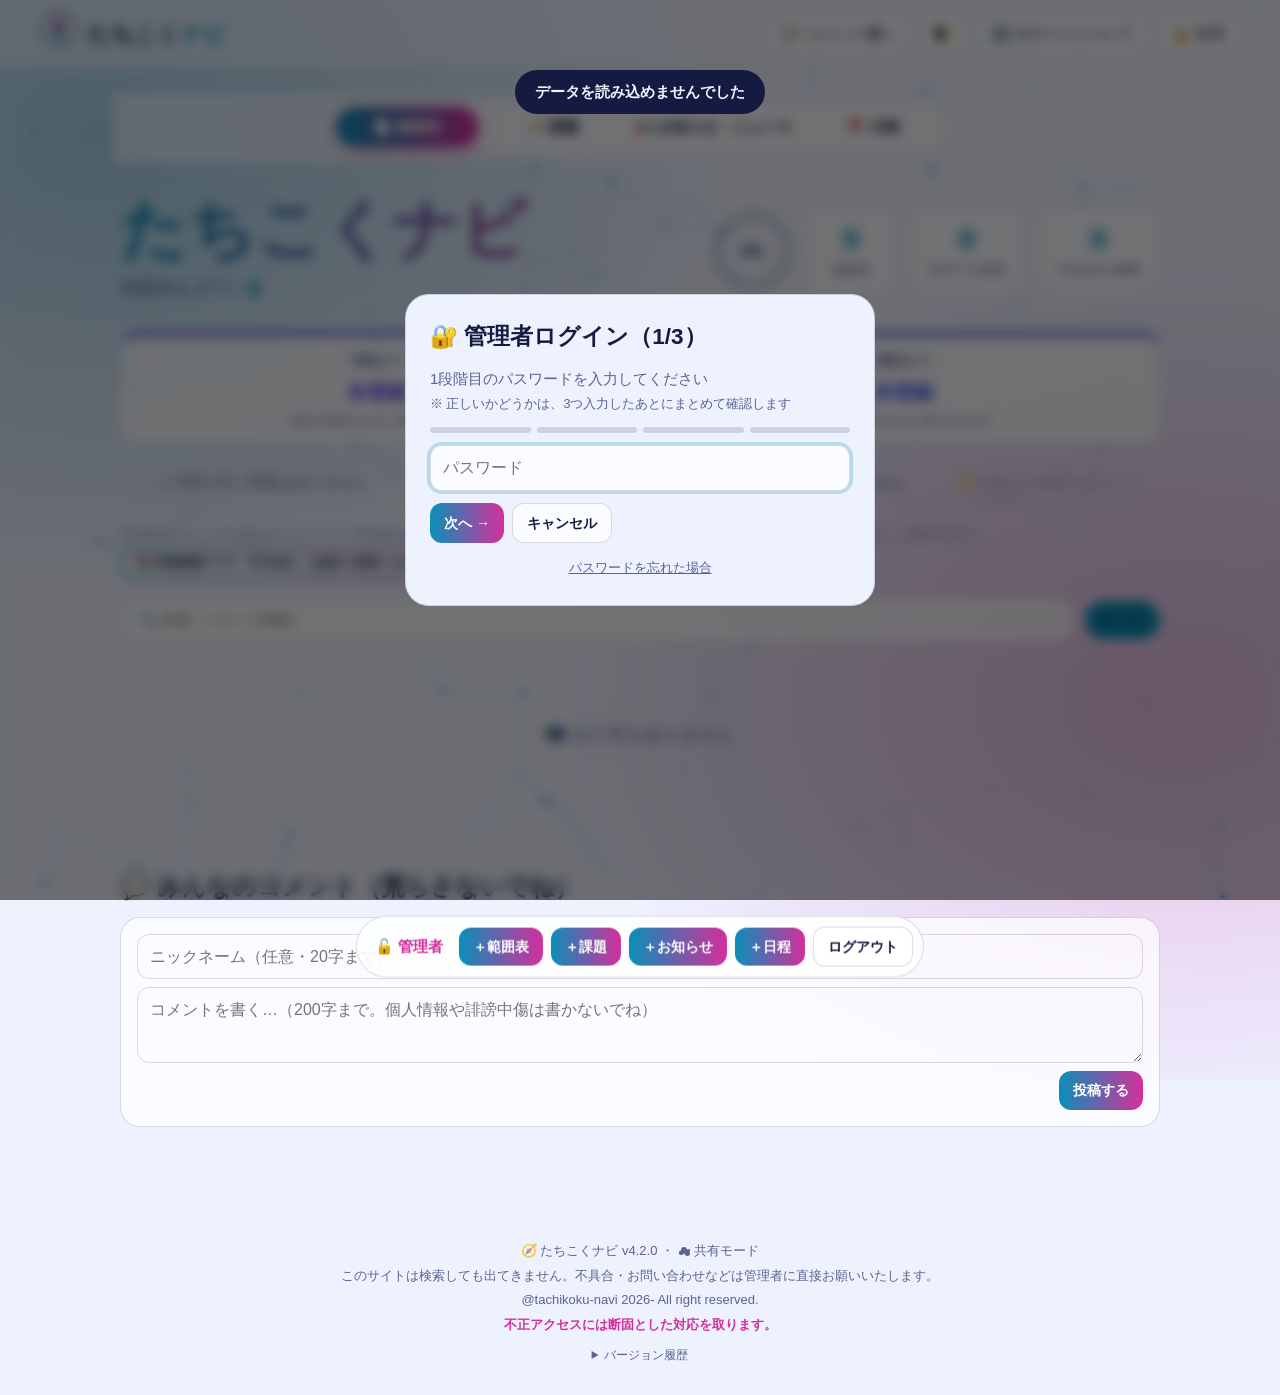
==== admin.html @ 3500aa62 "こうしん１４" ====
<!DOCTYPE html>
<html lang="ja">
<head>
<meta charset="utf-8">
<meta name="viewport" content="width=device-width, initial-scale=1, viewport-fit=cover">
<title>たちこくナビ 管理</title>
<meta name="robots" content="noindex,nofollow">
<link rel="icon" type="image/svg+xml" href="data:image/svg+xml,%3Csvg xmlns='http://www.w3.org/2000/svg' viewBox='0 0 100 100'%3E%3Crect width='100' height='100' rx='22' fill='%23060a1e'/%3E%3Ccircle cx='50' cy='50' r='34' fill='none' stroke='%235ee7ff' stroke-width='6'/%3E%3Cpath d='M50 16L63 50H37Z' fill='%23ff6bd6'/%3E%3Cpath d='M50 84L63 50H37Z' fill='%235ee7ff'/%3E%3Ccircle cx='50' cy='50' r='5' fill='%23ffffff'/%3E%3C/svg%3E">
<style>
*{box-sizing:border-box;margin:0}
:root{--bg:#eef2ff;--fg:#151a40;--mut:#5a6392;--card:rgba(255,255,255,.72);--bd:rgba(21,26,64,.15);--a:#0b8fb8;--b:#d42f9c;--c:#b57d00;box-sizing:border-box;padding-top:env(safe-area-inset-top,0px);padding-bottom:env(safe-area-inset-bottom,0px)}
@media(prefers-color-scheme:dark){:root:not([data-theme="light"]){--bg:#060a1e;--fg:#e9edff;--mut:#9aa5d4;--card:rgba(255,255,255,.07);--bd:rgba(255,255,255,.15);--a:#5ee7ff;--b:#ff6bd6;--c:#ffd36b}}
:root[data-theme="dark"]{--bg:#060a1e;--fg:#e9edff;--mut:#9aa5d4;--card:rgba(255,255,255,.07);--bd:rgba(255,255,255,.15);--a:#5ee7ff;--b:#ff6bd6;--c:#ffd36b}
html{scroll-padding-top:env(safe-area-inset-top,0px);scroll-behavior:smooth}
body{background:var(--bg);color:var(--fg);font:500 15px/1.6 "Zen Maru Gothic","Hiragino Maru Gothic ProN","Yu Gothic",Meiryo,sans-serif;overflow-x:hidden}
body::before{content:"";position:fixed;inset:0 0 auto;height:env(safe-area-inset-top,0px);z-index:40;background:var(--bg)}
#bg{position:fixed;inset:0;z-index:-1;pointer-events:none}
.au{position:fixed;inset:-20%;z-index:-2;background:radial-gradient(35% 35% at 20% 25%,color-mix(in srgb,var(--a) 30%,transparent),transparent),radial-gradient(35% 35% at 80% 70%,color-mix(in srgb,var(--b) 26%,transparent),transparent);animation:au 20s ease-in-out infinite alternate}
@keyframes au{to{transform:rotate(25deg) scale(1.2)}}
.rb main,.rb .au,.rb #bg{animation:hr 3s linear infinite}
@keyframes hr{to{filter:hue-rotate(360deg)}}
#splash{position:fixed;inset:0;z-index:99;background:var(--bg);display:grid;place-content:center;justify-items:center;gap:12px;transition:transform .9s cubic-bezier(.7,0,.2,1),opacity .9s}
#splash.out{transform:translateY(-100%);opacity:0}
#splash svg{width:110px;animation:sp 2.4s ease-in-out infinite}
@keyframes sp{50%{transform:rotate(200deg) scale(1.15)}}
#splash b{font-size:30px;letter-spacing:.2em;color:var(--a)}
svg .nb{fill:var(--b)}svg .na{fill:var(--a)}svg{color:var(--fg)}
.nd{transform-origin:50px 50px}
header{position:sticky;top:env(safe-area-inset-top,0px);z-index:30;display:flex;justify-content:space-between;align-items:center;padding:10px clamp(14px,4vw,40px);backdrop-filter:blur(14px);background:color-mix(in srgb,var(--bg) 60%,transparent);border-bottom:1px solid var(--bd)}
.logo{display:flex;align-items:center;gap:10px;font-size:22px;font-weight:900;cursor:pointer;user-select:none}
.logo svg{width:38px}.logo em{font-style:normal;color:var(--a)}
button{font:inherit;color:inherit;cursor:pointer}
.hb{display:flex;gap:8px}
.hb button,.tabs button,.chip{background:var(--card);border:1px solid var(--bd);border-radius:99px;padding:6px 14px;transition:.2s}
.hb button:hover,.chip:hover{transform:translateY(-2px);border-color:var(--a)}
main{max-width:1100px;margin:0 auto;padding:24px clamp(14px,4vw,30px) 80px}
.hero{display:grid;grid-template-columns:1fr auto;gap:24px;align-items:center;padding:30px 0 16px}
@media(max-width:720px){.hero{grid-template-columns:1fr}}
h1{font-size:clamp(34px,7vw,66px);line-height:1.1;font-weight:900;background:linear-gradient(100deg,var(--a),var(--b),var(--c),var(--a));background-size:300% 100%;-webkit-background-clip:text;background-clip:text;color:transparent;animation:sh 6s linear infinite}
@keyframes sh{to{background-position:-300% 0}}
.tw{min-height:2em;font-size:18px;color:var(--mut);margin-top:8px}
.tw::after{content:"▍";color:var(--a);animation:bl 1s steps(2) infinite}
@keyframes bl{50%{opacity:0}}
.stats{display:flex;gap:12px;align-items:center;flex-wrap:wrap}
.st{background:var(--card);border:1px solid var(--bd);border-radius:18px;padding:12px 18px;text-align:center;min-width:92px}
.st b{display:block;font-size:30px;line-height:1.2;color:var(--a)}.st small{color:var(--mut)}
.ring{position:relative;width:82px;height:82px}.ring svg{width:82px;transform:rotate(-90deg)}
.ring circle{fill:none;stroke-width:7;stroke-linecap:round}
.ring .t{stroke:var(--bd)}.ring .v{stroke:var(--b);stroke-dasharray:163.4;transition:stroke-dashoffset 1.2s}
.ring span{position:absolute;inset:0;display:grid;place-items:center;font-weight:900}
.tkw{overflow:hidden;border-block:1px dashed var(--bd);margin:12px 0 24px;mask:linear-gradient(90deg,transparent,#000 8%,#000 92%,transparent)}
.tk{display:flex;width:max-content;gap:50px;padding:7px 0;animation:mq 34s linear infinite;color:var(--mut)}
.tkw:hover .tk{animation-play-state:paused}
@keyframes mq{to{transform:translateX(-50%)}}
.tabs{position:relative;display:flex;width:100%;max-width:620px;gap:4px;padding:5px;background:var(--card);border:1px solid var(--bd);border-radius:99px}
.tabs button{border:0;background:none;position:relative;z-index:1;font-weight:700;flex:1;white-space:nowrap;padding:8px 6px}
.tabs button.on{color:#fff}
#ind{position:absolute;top:5px;bottom:5px;border-radius:99px;background:linear-gradient(90deg,var(--a),var(--b));transition:.4s cubic-bezier(.3,1.4,.5,1);box-shadow:0 4px 18px color-mix(in srgb,var(--b) 40%,transparent)}
.tools{display:flex;flex-wrap:wrap;gap:10px;align-items:center;margin:18px 0}
#q{flex:1 1 220px;background:var(--card);border:1px solid var(--bd);border-radius:99px;padding:9px 18px;color:var(--fg);font:inherit;outline:0}
#q:focus,input:focus,select:focus,textarea:focus{border-color:var(--a);box-shadow:0 0 0 3px color-mix(in srgb,var(--a) 25%,transparent)}
.chip.on{background:var(--a);color:#001;border-color:var(--a)}
.grid{display:grid;grid-template-columns:repeat(auto-fill,minmax(min(285px,100%),1fr));gap:18px;perspective:1100px}
.card{position:relative;overflow:hidden;padding:20px;border-radius:20px;background:var(--card);border:1px solid var(--bd);border-top:4px solid hsl(var(--h) 85% 58%);backdrop-filter:blur(14px);opacity:0;transform:rotateX(var(--rx,0)) rotateY(var(--ry,0));transition:transform .15s,translate .25s,scale .25s,box-shadow .3s;display:flex;flex-direction:column;gap:6px}
.card.in{opacity:1;animation:rv .6s calc(var(--i)*60ms) backwards}.card.sx{animation:none}
@keyframes rv{from{opacity:0;translate:0 34px}}
.card:hover{translate:0 -10px;scale:1.03;z-index:3;box-shadow:0 22px 50px color-mix(in srgb,hsl(var(--h) 85% 58%) 40%,transparent)}
.card::after{content:"";position:absolute;inset:0;pointer-events:none;opacity:0;transition:.3s;background:radial-gradient(240px at var(--mx,50%) var(--my,0),color-mix(in srgb,hsl(var(--h) 90% 62%) 30%,transparent),transparent)}
.card:hover::after{opacity:1}
.badge{align-self:flex-start;background:hsl(var(--h) 85% 58%);color:#000;font-weight:900;border-radius:99px;padding:2px 12px;font-size:13px}
.card h3{font-size:19px;line-height:1.35}
.card p{color:var(--mut);font-size:14px}.card small{color:var(--mut);opacity:.8}
.ac,.adm{display:flex;gap:8px;margin-top:auto;padding-top:8px;flex-wrap:wrap}
.adm{display:none}.adm button{font-size:13px}
.adm-on .adm{display:flex}
.btn,.ac a,.ac button,.adm button{background:linear-gradient(90deg,var(--a),var(--b));color:#fff;border:0;border-radius:12px;padding:8px 14px;font-weight:700;text-decoration:none;transition:.2s;font-size:14px}
.btn:hover,.ac a:hover,.ac button:hover,.adm button:hover{transform:translateY(-2px) scale(1.04)}
.ac a,.btn.g,.adm button+button{background:var(--card);color:var(--fg);border:1px solid var(--bd)}
.bar{height:6px;border-radius:9px;background:var(--bd);overflow:hidden;margin-top:4px}
.bar i{display:block;height:100%;width:var(--w);background:linear-gradient(90deg,var(--a),var(--b));animation:gw 1.3s both}
@keyframes gw{from{width:0}}
.cd{font-weight:900;font-size:22px}
.over{filter:grayscale(.6)}.over .cd{color:var(--mut)}
.hot .cd{color:var(--b)}.card.in.hot{animation:rv .6s calc(var(--i)*60ms) backwards,pl 1.6s infinite}.card.sx.hot{animation:pl 1.6s infinite}
@keyframes pl{50%{box-shadow:0 0 0 7px color-mix(in srgb,var(--b) 25%,transparent)}}
.dn h3{text-decoration:line-through;opacity:.6}
.ck{display:flex;gap:8px;align-items:center;cursor:pointer;font-weight:700}
.ck input{accent-color:var(--a);width:18px;height:18px}
.empty{grid-column:1/-1;text-align:center;padding:60px 10px;color:var(--mut);font-size:18px}
footer{text-align:center;color:var(--mut);padding:30px 14px calc(30px + env(safe-area-inset-bottom,0px));font-size:13px}
#fab{position:fixed;left:50%;bottom:calc(16px + env(safe-area-inset-bottom,0px));translate:-50% 150%;z-index:35;display:flex;gap:8px;padding:10px;border-radius:99px;background:var(--card);backdrop-filter:blur(16px);border:1px solid var(--bd);transition:translate .5s cubic-bezier(.3,1.5,.5,1);align-items:center}
.adm-on #fab{translate:-50% 0}
#fab span{padding:0 8px;font-weight:900;color:var(--b)}
.md{position:fixed;inset:0;z-index:60;display:grid;place-items:center;padding:14px;background:rgba(0,0,0,.55);backdrop-filter:blur(6px)}
.md[hidden]{display:none}
.box{width:min(470px,100%);max-height:92vh;overflow:auto;background:var(--bg);border:1px solid var(--bd);border-radius:24px;padding:24px;display:grid;gap:12px;animation:pop .4s cubic-bezier(.2,1.5,.4,1)}
@keyframes pop{from{scale:.6;opacity:0}}
.shake{animation:sk .4s}
@keyframes sk{20%,60%{translate:-10px}40%,80%{translate:10px}}
.box label{display:grid;gap:3px;font-weight:700;font-size:13px}
.box input,.box select,.box textarea{background:var(--card);color:var(--fg);border:1px solid var(--bd);border-radius:12px;padding:9px 12px;font:inherit;outline:0}
.box textarea{min-height:70px}.row{display:flex;gap:8px}
#toast{position:fixed;top:calc(70px + env(safe-area-inset-top,0px));left:50%;translate:-50% -30px;opacity:0;z-index:80;background:var(--fg);color:var(--bg);padding:10px 20px;border-radius:99px;font-weight:700;transition:.4s;pointer-events:none;max-width:90vw;text-align:center}
#toast.on{translate:-50% 0;opacity:1}
.st{transition:.25s}.st:hover{translate:0 -8px;scale:1.06;box-shadow:0 12px 28px color-mix(in srgb,var(--a) 30%,transparent)}
.badge{transition:.25s}.card:hover .badge{scale:1.12;rotate:-3deg}
.card h3{transition:.25s}.card:hover h3{color:hsl(var(--h) 85% 60%);translate:3px 0}
.logo{transition:.3s}.logo:hover{scale:1.06;filter:drop-shadow(0 6px 10px color-mix(in srgb,var(--a) 50%,transparent))}
.tk span{display:inline-block;transition:.2s}.tk span:hover{color:var(--fg);scale:1.1}
.hb button:hover,.chip:hover{box-shadow:0 8px 20px color-mix(in srgb,var(--a) 28%,transparent)}
.nbn .chip{display:inline-flex;gap:8px;align-items:center;max-width:100%;overflow:hidden;white-space:nowrap;text-overflow:ellipsis;border-color:var(--b);animation:bn 2.4s infinite}
@keyframes bn{50%{box-shadow:0 0 0 6px color-mix(in srgb,var(--b) 22%,transparent)}}
.pwi{-webkit-text-security:disc;text-security:disc}
.box input,.box select,.box textarea{font-size:16px}
footer p{margin:4px 0}
.osn{font-size:11px;color:var(--mut);margin:0 0 6px;line-height:1.5}.osn a{color:var(--a)}
.sbnrow{display:flex;flex-wrap:wrap;gap:8px}
#totop{position:fixed;right:16px;bottom:calc(16px + env(safe-area-inset-bottom,0px));z-index:35;width:44px;height:44px;border-radius:99px;border:1px solid var(--bd);background:var(--card);backdrop-filter:blur(14px);color:var(--fg);font-size:18px;box-shadow:0 8px 20px rgba(0,0,0,.18);transition:.25s;opacity:0;translate:0 10px;pointer-events:none}
#totop.show{opacity:1;translate:0 0;pointer-events:auto}
#totop:hover{translate:0 -4px;scale:1.08}
.adm-on #totop{bottom:calc(76px + env(safe-area-inset-bottom,0px))}
.vh{margin-top:10px;font-size:12px;color:var(--mut)}
.vh summary{cursor:pointer;user-select:none}
.vh ul{list-style:none;padding:0;margin:6px 0 0;display:inline-flex;flex-direction:column;gap:2px}
.tbw{position:sticky;top:calc(var(--hh,60px) + env(safe-area-inset-top,0px));z-index:25;display:flex;justify-content:center;padding:8px 6px 10px;margin:0 -6px;backdrop-filter:blur(12px);background:color-mix(in srgb,var(--bg) 72%,transparent)}
.cdn{display:grid;grid-template-columns:repeat(auto-fit,minmax(150px,1fr));gap:12px;margin:6px 0 18px}
.cdc{background:var(--card);border:1px solid var(--bd);border-top:4px solid hsl(var(--h) 85% 58%);border-radius:18px;padding:12px 14px;text-align:center;transition:.25s;min-width:0}
.cdc:hover{translate:0 -8px;scale:1.04;box-shadow:0 14px 32px color-mix(in srgb,hsl(var(--h) 85% 58%) 35%,transparent)}
.cdc small{color:var(--mut);font-weight:700}.cdc p{font-size:12px;color:var(--mut);overflow-wrap:anywhere}
.cdc .n{font-size:clamp(32px,9vw,46px);font-weight:900;line-height:1.15;color:hsl(var(--h) 85% 58%)}.cdc .n i{font-style:normal;font-size:.4em;margin-left:2px;color:var(--fg)}
.cdc.soon{animation:pl 1.6s infinite}
.card{min-width:0;overflow-wrap:anywhere}
.fg{grid-template-columns:repeat(auto-fill,minmax(min(240px,100%),1fr))}
@media(max-width:560px){
body{font-size:14px}
header{flex-wrap:wrap;gap:6px;padding:8px 12px}.logo{font-size:19px}.logo svg{width:32px}
.hb{gap:6px}.hb button{padding:5px 10px;font-size:12px}
main{padding:10px 12px 90px}
.hero{padding:14px 0 6px;gap:12px}.tw{font-size:15px}
.stats{gap:8px}.st{padding:8px 10px;min-width:0;flex:1}.st b{font-size:22px}.ring{width:64px;height:64px}.ring svg{width:64px}
.tabs button{font-size:12px;padding:8px 2px}.tabs .x{display:none}
.sbn{white-space:normal;text-align:center}
.card{padding:16px}.ci.rp{margin-left:14px}.box{padding:18px}
#fab{width:calc(100% - 20px);flex-wrap:wrap;justify-content:center;border-radius:22px;gap:6px}#fab span{width:100%;text-align:center}#fab .btn{padding:6px 10px;font-size:13px}
.adm-on main{padding-bottom:190px}
}
.hb{flex-wrap:wrap;justify-content:flex-end}
.sbw{margin-bottom:14px}.sbn{display:inline-flex;align-items:center;gap:6px;font-size:12px;font-weight:700;padding:4px 14px;border-radius:99px;text-decoration:none;color:var(--fg);background:linear-gradient(var(--bg),var(--bg)) padding-box,linear-gradient(90deg,var(--a),var(--b),var(--c),var(--a)) border-box;background-size:auto,300% 100%;border:2px solid transparent;animation:sh 5s linear infinite;transition:.25s}.sbn:hover{translate:0 -4px;scale:1.05;box-shadow:0 10px 24px color-mix(in srgb,var(--b) 35%,transparent)}
#cm{margin-top:60px}#cm h2{font-size:24px;margin-bottom:10px}
.cmf{display:grid;gap:8px;background:var(--card);border:1px solid var(--bd);border-radius:20px;padding:16px}
.cmf input,.cmf textarea{background:transparent;color:var(--fg);border:1px solid var(--bd);border-radius:12px;padding:9px 12px;font:inherit;font-size:16px;outline:0;min-height:44px}.cmf textarea{min-height:76px;resize:vertical}.cmf .btn{justify-self:end}
.ci{background:var(--card);border:1px solid var(--bd);border-radius:16px;padding:12px 16px;margin-top:10px;transition:.25s}.ci:hover{translate:5px -3px;box-shadow:0 10px 26px color-mix(in srgb,var(--a) 25%,transparent)}.ci p{margin:4px 0;word-break:break-word}.ci small{color:var(--mut)}
.cx{display:none;background:none;border:1px solid var(--bd);border-radius:10px;padding:2px 10px;font-size:12px;color:var(--mut)}.adm-on .cx,.cx.own{display:inline-block}.cx:hover{border-color:var(--b);color:var(--b)}
[hidden]{display:none!important}
.ci.pin{border-color:var(--b);box-shadow:0 0 0 2px color-mix(in srgb,var(--b) 20%,transparent)}.ipt{color:var(--mut);font-size:11px}
.ci.rp{margin-left:28px;border-left:3px solid var(--a)}.vf{color:var(--a);font-weight:700;font-size:12px;border:1px solid var(--a);border-radius:99px;padding:0 8px;margin-left:6px}
.rpb{display:flex;justify-content:space-between;align-items:center;gap:8px;background:color-mix(in srgb,var(--a) 14%,transparent);border-radius:12px;padding:6px 12px;font-size:13px}
.lk{background:none;border:1px solid var(--bd);border-radius:99px;padding:2px 12px;font-size:13px;transition:.2s}#fp.lk{border:0;text-decoration:underline;color:var(--mut)}.lk:hover{translate:0 -3px;scale:1.1;border-color:var(--a)}.lk.on{background:var(--a);color:#001;border-color:var(--a)}.lk:active{scale:.9}
.pg h2{margin:30px 0 8px;font-size:22px;border-left:5px solid var(--a);padding-left:12px}.pg p,.pg li{color:var(--mut);margin:6px 0}.pg ul{padding-left:22px}.pg .lead{font-size:17px;color:var(--fg)}
.fg{display:grid;grid-template-columns:repeat(auto-fill,minmax(240px,1fr));gap:14px;margin-top:14px}.fc{background:var(--card);border:1px solid var(--bd);border-radius:18px;padding:16px;transition:.25s}.fc:hover{translate:0 -8px;scale:1.03;box-shadow:0 16px 36px color-mix(in srgb,var(--b) 30%,transparent)}.fc b{font-size:17px}
</style>
</head>
<body>

<div class="au"></div><canvas id="bg"></canvas>
<div id="splash"><div id="sc"></div><b>たちこくナビ</b><small id="sp">0%</small></div>
<header>
  <div class="logo" id="logo"><span class="lg"></span><span>たちこく<em>ナビ</em></span></div>
  <div class="hb"><button id="cmj" title="コメント欄へ移動">💬 コメント欄へ</button><button id="th" title="テーマ切替">🌓</button><button id="abt">ℹ️ 当サイトについて</button><button id="lock">🔒 管理</button></div>
</header>
<main id="home">
  <div class="tbw"><nav class="tabs" id="tabs"><i id="ind"></i><button class="on" data-t="ranges">📄 範囲表</button><button data-t="tasks">📝 課題</button><button data-t="news">📢 お知らせ<span class="x">・ニュース</span></button><button data-t="events">📅 日程</button></nav></div>
  <section class="hero">
    <div><h1>たちこくナビ</h1><p class="tw" id="tw"></p></div>
    <div class="stats">
      <div class="ring"><svg viewBox="0 0 60 60"><circle class="t" cx="30" cy="30" r="26"/><circle class="v" id="rv" cx="30" cy="30" r="26" stroke-dashoffset="163.4"/></svg><span id="rp">0%</span></div>
      <div class="st"><b id="s1">0</b><small>範囲表</small></div>
      <div class="st"><b id="s2">0</b><small>未完了の課題</small></div>
      <div class="st"><b id="s3">0</b><small>7日以内の期限</small></div>
    </div>
  </section>
  <section class="cdn" id="cdn"></section>
  <div id="nb" class="nbn"></div>
  <div class="tkw"><div class="tk" id="tk"></div></div>
  <div class="sbw"><p class="osn">STUDIXとたちこくナビneoはオープンソース（STUDIX: <a href="https://github.com/sirius-tool/studix" target="_blank" rel="noopener">github.com/sirius-tool/studix</a>）であり、管理者に学習情報等が抜き取られる心配は一切ございません。ご安心ください。</p><div class="sbnrow"><a class="sbn" href="https://sirius-tool.github.io/studix" target="_blank" rel="noopener">📚 学習管理アプリ「STUDIX」も是非ご利用ください！ →</a><a class="sbn" href="https://sirius-tool.github.io/tknavi-neo" target="_blank" rel="noopener">📝 考査の練習問題解くならたちこくナビneo! →</a></div></div>
    <div class="tools"><input id="q" placeholder="🔍 検索（/ キーで移動）"><div id="chips" style="display:contents"></div></div>
  <div class="grid" id="grid"></div>
<section id="cm"><h2>💬 みんなのコメント（荒らさないでね）</h2><div class="cmf"><div id="rpl" class="rpb" hidden></div><input id="hp" tabindex="-1" autocomplete="off" aria-hidden="true" style="position:absolute;left:-9999px;height:0;opacity:0"><input id="cn" maxlength="20" placeholder="ニックネーム（任意・20字まで）"><textarea id="ct" maxlength="200" placeholder="コメントを書く…（200字まで。個人情報や誹謗中傷は書かないでね）"></textarea><button class="btn" id="cs">投稿する</button></div><div id="cl"></div></section>
</main>
<main id="ab" class="pg" hidden>
  <h1 style="font-size:clamp(30px,6vw,52px);padding:24px 0 6px">当サイトについて</h1>
  <p class="lead">「たちこくナビ」は、学校生活でいちばん探しやすい情報――テストの範囲表、提出期限の近い課題、大切なお知らせ――を、ひとつの場所にあつめたナビゲーションサイトです。「あれ、範囲表どこだっけ？」「この課題、いつまでだっけ？」という無駄な探し物の時間をなくして、勉強に向き合う時間を増やすことが目的です。ぜひたくさん使ってください。</p>
  <h2>できること</h2>
  <div class="fg">
    <div class="fc"><b>📄 範囲表</b><p>どの考査（例：2学期期末考査）のものかが一目でわかる形で、範囲表のPDFをダウンロード・閲覧できます。試験日や備考も確認できます。</p></div>
    <div class="fc"><b>📝 課題</b><p>教科・期限・内容を一覧で確認。「あと何日」がカウントダウンされ、期限が近いものは赤く光って知らせます。終わったら「完了」にチェックすれば、達成率リングが伸びます。</p></div>
    <div class="fc"><b>📢 お知らせ・ニュース</b><p>行事の変更や重要な連絡を掲載します。ピン留めされたお知らせは先頭に表示され、最新の1件はトップにも顔を出します。</p></div>
    <div class="fc"><b>💬 コメント</b><p>ページ下部のコメント欄で、感想や要望を気軽に書き込めます。不適切なコメントは管理者が削除します。👍で共感も伝えられます。荒らしコメント対策機能追加しました。不適切な言葉（NGワード）は、伏せ字や記号をはさんでも自動で投稿できなくなります。</p></div>
    <div class="fc"><b>📅 日程カウントダウン</b><p>考査や模試の日程を登録すると、「考査まであと◯日」「模試まであと◯日」がトップに表示されます。</p></div>
    <div class="fc"><b>🔍 検索と絞り込み</b><p>キーワード検索と、考査・教科ごとの絞り込みができます。「/」キーを押すとすぐ検索欄に移動できます。</p></div>
    <div class="fc"><b>🌓 見た目の切替</b><p>ダークモードとライトモードをボタンひとつで切り替えられます。こっそり隠し機能もあるかも？</p></div>
  </div>
  <h2>このサイトについて</h2>
  <p>プリントの紛失、連絡の見落とし、クラスごとに情報がバラバラになること――学校生活でよくある困りごとを、スマホやパソコンからいつでも確認できる形で解決します。</p>
  <h2>情報の更新について</h2>
  <p>範囲表・課題・お知らせの登録と更新は、管理者が管理者画面から行います。内容はできるだけ正確に保つよう努めていますが、実際の発表と異なる場合は、学校からの案内や先生の指示を優先してください。</p>
  <p>「完了」のチェック状況は、あなたの端末のブラウザにだけ保存され、他の人には見えません。</p>
  <h2>ご利用にあたってのお願い</h2>
  <ul>
    <li>コメント欄に、氏名・連絡先・パスワードなどの個人情報を書かないでください。</li>
    <li>他の人を傷つける言葉や、スパム・宣伝の投稿は禁止です。管理者が削除することがあります。</li>
    <li>資料のダウンロードは、個人の学習目的でお使いください。無断での再配布はご遠慮ください。</li>
    <li>このサイトは検索しても出てきません。リンクを知っている人だけが使えるサイトです。</li>
  <li>不正アクセス対策のため、コメント投稿時のIPアドレスを、管理者だけが見られる形で記録しています。不正アクセスには断固とした対応を取ります。</li>
  </ul>
  <h2>お問い合わせ</h2>
  <p>不具合やご要望は、管理者に直接お伝えください。コメント欄への書き込みでも、意見を受け付けています。</p>
  <h2>おすすめ：STUDIX・たちこくナビneo</h2>
  <p>学習管理アプリ「STUDIX」と、考査の練習問題が解ける「たちこくナビneo」も、あわせてどうぞ。</p>
  <div class="sbw"><p class="osn">STUDIXとたちこくナビneoはオープンソース（STUDIX: <a href="https://github.com/sirius-tool/studix" target="_blank" rel="noopener">github.com/sirius-tool/studix</a>）であり、管理者に学習情報等が抜き取られる心配は一切ございません。ご安心ください。</p><div class="sbnrow"><a class="sbn" href="https://sirius-tool.github.io/studix" target="_blank" rel="noopener">📚 STUDIXを開く →</a><a class="sbn" href="https://sirius-tool.github.io/tknavi-neo" target="_blank" rel="noopener">📝 たちこくナビneoを開く →</a></div></div>
  <p style="margin-top:26px"><a class="btn" href="#home" style="display:inline-block;text-decoration:none">← ホームへ戻る</a></p>
</main>
<footer><p id="ft"></p><p>このサイトは検索しても出てきません。不具合・お問い合わせなどは管理者に直接お願いいたします。</p><p>@tachikoku-navi 2026- All right reserved.</p><p style="font-weight:700;color:var(--b)">不正アクセスには断固とした対応を取ります。</p>
  
<details class="vh"><summary>バージョン履歴</summary><ul>
<li>2026-11-27　v4.2.0</li>
<li>2026-11-26　v4.1.0</li>
<li>2026-11-26　v4.0.0</li>
<li>2026-11-25　v3.1.3</li>
<li>2026-11-21　v3.1.2</li>
<li>2026-11-20　v3.1.1</li>
<li>2026-11-20　v3.1.0</li>
<li>2026-11-20　v3.0.0</li>
<li>2026-11-19　v2.2.3</li>
<li>2026-11-19　v2.2.2</li>
<li>2026-11-19　v2.2.1</li>
<li>2026-11-19　v2.2.0</li>
<li>2026-11-19　v2.1.1</li>
<li>2026-11-18　v2.1.0</li>
<li>2026-11-18　v2.0.0</li>
<li>2026-11-18　v1.0.0</li>
</ul></details></footer>
<div id="fab"><span>🔓 管理者</span><button class="btn" data-add="ranges">＋範囲表</button><button class="btn" data-add="tasks">＋課題</button><button class="btn" data-add="news">＋お知らせ</button><button class="btn" data-add="events">＋日程</button><button class="btn g" id="out">ログアウト</button></div>
<div class="md" id="md" hidden><div class="box" id="bx"></div></div>
<div id="toast"></div>
<button id="totop" title="一番上に戻る">⬆</button>
<script>
/* ★★★ Supabase の設定（チャットの手順で取得した値を貼る）★★★ */
const SB_URL='https://lmsltsroicnapujzesio.supabase.co';              // 例: https://xxxxxxxx.supabase.co
const SB_KEY='sb_publishable_FZ6dmJtR4Ulc7Ozk4qz-_w_ZpSp_b6N';              // anon public キー
const ADMIN_EMAIL='admin@tachikoku-navi.example'; // 管理者として登録したメール
const SB=!!(SB_URL&&SB_KEY);
const $=s=>document.querySelector(s),E=s=>String(s??'').replace(/[&<>"']/g,c=>({'&':'&amp;','<':'&lt;','>':'&gt;','"':'&quot;',"'":'&#39;'}[c]));
const CP='<svg viewBox="0 0 100 100"><circle cx="50" cy="50" r="46" fill="none" stroke="currentColor" stroke-width="3"/><circle cx="50" cy="50" r="38" fill="none" stroke="currentColor" stroke-dasharray="2 6" opacity=".5"/><g class="nd"><path class="nb" d="M50 10L62 50H38Z"/><path class="na" d="M50 90L62 50H38Z"/></g><circle cx="50" cy="50" r="5" fill="currentColor"/></svg>';
$('#sc').innerHTML=CP;document.querySelector('.lg').innerHTML=CP;
const EX=['1学期中間考査','1学期期末考査','2学期中間考査','2学期期末考査','3学期期末考査','学年末考査','実力テスト','その他'];
const SJ=['国語','数学','英語','理科','社会','物理','化学','生物','地理','歴史','公民','情報','音楽','美術','保健体育','家庭','その他'];
const LS=k=>{try{return JSON.parse(localStorage.getItem(k))||[]}catch(e){return[]}},SV=(k,v)=>{try{localStorage.setItem(k,JSON.stringify(v));return 1}catch(e){return 0}};
const hue=s=>[...String(s)].reduce((a,c)=>a+c.charCodeAt(0)*47,0)%360;
let CMT=[],IPM={},lastP=0,CN=20,HM=false,RT=null,LKL=new Set(LS('tn_likes'));let S={ranges:[],tasks:[],news:[],events:[]},tab='ranges',flt='',AD=false,DN=new Set(LS('tn_done'));
const T0=()=>{const d=new Date();d.setHours(0,0,0,0);return d},dys=s=>Math.round((new Date(s+'T00:00')-T0())/864e5);
const fd=s=>typeof s=='number'?new Date(s).toLocaleDateString('ja-JP'):new Date(s+'T00:00').toLocaleDateString('ja-JP',{month:'long',day:'numeric',weekday:'short'});
let tt;const toast=m=>{const t=$('#toast');t.textContent=m;t.classList.add('on');clearTimeout(tt);tt=setTimeout(()=>t.classList.remove('on'),2600)};
/* ---- background: static stars (drawn once) + compass needle ---- */
const cv=$('#bg'),cx=cv.getContext('2d'),P=Array.from({length:140},()=>({x:Math.random(),y:Math.random(),z:Math.random()*.9+.1,r:Math.random()*1.6+.6}));let W,H,col='#5ee7ff';
function draw(){W=cv.width=innerWidth;H=cv.height=innerHeight;const n=Math.min(140,W*H/11000|0),S_=P.slice(0,n).map(p=>({...p,x:p.x*W,y:p.y*H}));cx.clearRect(0,0,W,H);cx.fillStyle=cx.strokeStyle=col;for(const p of S_){cx.globalAlpha=.45+.5*p.z;cx.beginPath();cx.arc(p.x,p.y,p.r*(.6+p.z),0,6.3);cx.fill();for(const q of S_){const l=Math.hypot(p.x-q.x,p.y-q.y);if(l<105){cx.globalAlpha=(1-l/105)*.3;cx.beginPath();cx.moveTo(p.x,p.y);cx.lineTo(q.x,q.y);cx.stroke()}}}}
const upd=()=>{col=getComputedStyle(document.documentElement).getPropertyValue('--a').trim()||col;draw()};
upd();addEventListener('resize',()=>{draw();ind()});matchMedia('(prefers-color-scheme:dark)').addEventListener('change',()=>setTimeout(upd,60));
addEventListener('pointermove',e=>{const dx=e.clientX-innerWidth/2,dy=e.clientY-innerHeight/2;document.querySelectorAll('.nd').forEach(n=>n.style.transform='rotate('+(Math.atan2(dy,dx)*180/Math.PI+90)+'deg)')},{passive:true});
/* ---- splash / typewriter ---- */
let pc=100;const si=setInterval(()=>{pc+=Math.random()*9+3;if(pc>=100){pc=100;clearInterval(si);setTimeout(()=>{$('#splash').classList.add('out');setTimeout(()=>$('#splash').remove(),1000)},250)}$('#sp').textContent=(pc|0)+'%'},90);
const PH=['範囲表をダウンロード','課題の期限をチェック','テスト勉強、ここから出発','提出忘れ、ゼロへ。'];let pi=0,ci=0,dl_=0;
(function ty(){const s=PH[pi];ci+=dl_?-1:1;$('#tw').textContent=s.slice(0,ci);let t=dl_?30:85;if(!dl_&&ci==s.length){dl_=1;t=1500}else if(dl_&&!ci){dl_=0;pi=(pi+1)%PH.length;t=300}setTimeout(ty,t)})();
/* ---- data layer: Supabase (when configured) or this device only ---- */
let TOK=null;try{TOK=sessionStorage.getItem('tn_tok')}catch(e){}
const JH={'Content-Type':'application/json'};
const RQ=[],T_LOAD=Date.now();
function thr(){const n=Date.now();while(RQ.length&&n-RQ[0]>6e4)RQ.shift();if(RQ.length>=80){const e=new Error('rate limit');e.status=429;throw e}RQ.push(n)}
async function api(path,opt={}){thr();const r=await fetch(SB_URL+path,{...opt,headers:{apikey:SB_KEY,Authorization:'Bearer '+(TOK||SB_KEY),...(opt.headers||{})}});const t=await r.text();if(!r.ok){const e=new Error(t);e.status=r.status;throw e}return t?JSON.parse(t):null}
function fail(e,m){const t=(e&&e.message)||'';if(/rate limit/i.test(t))toast('⏳ アクセスが集中しています。少し待ってからお試しください');else if(/name reserved/i.test(t))toast('その名前は使えません');else if(/closed/i.test(t))toast('現在この機能は一時停止中です');else if(TOK&&e&&(e.status==401||e.status==403||/JWT|exp/i.test(t))){lo();toast('ログインの有効期限が切れました。もう一度ログインしてください')}else toast(m)}
async function load(first){
 if(!SB){S.ranges=LS('tn_ranges');S.tasks=LS('tn_tasks').filter(x=>!(dys(x.due)<=-3));SV('tn_tasks',S.tasks);S.news=LS('tn_news');S.events=LS('tn_events');CMT=LS('tn_comments');S.l=1;render(first);drawC();return}
 if(first)api('/rest/v1/rpc/purge_old_tasks',{method:'POST',headers:JH,body:'{}'}).catch(()=>{});
 try{const [a,b,c,ev,t]=await Promise.all([...['ranges','tasks','news'].map(x=>api('/rest/v1/'+x+'?select=*')),api('/rest/v1/events?select=*').catch(()=>[]),api('/rest/v1/comments?select=*&parent_id=is.null&order=pinned.desc,ts.desc&limit='+(CN+1)).catch(()=>api('/rest/v1/comments?select=*&parent_id=is.null&order=ts.desc&limit='+(CN+1)))]);HM=t.length>CN;const tp=t.slice(0,CN),rp=tp.length?await api('/rest/v1/comments?select=*&order=ts.asc&parent_id=in.('+tp.map(x=>x.id).join(',')+')'):[];S.ranges=a;S.tasks=b.filter(x=>!(dys(x.due)<=-3));if(AD&&TOK)b.filter(x=>dys(x.due)<=-3).forEach(x=>api('/rest/v1/tasks?id=eq.'+encodeURIComponent(x.id),{method:'DELETE'}).then(()=>delF(x.url)).catch(()=>{}));S.news=c;S.events=ev;CMT=[...tp,...rp];IPM={};if(AD&&TOK&&CMT.length){try{(await api('/rest/v1/comment_ips?select=comment_id,ip&comment_id=in.('+CMT.map(x=>x.id).join(',')+')')).forEach(x=>IPM[x.comment_id]=x.ip)}catch(e){}}S.l=1;render(first);drawC()}catch(e){S.l=1;render(first);toast('データを読み込めませんでした')}}
load(1);$('#ft').textContent='🧭 たちこくナビ v4.2.0 ・ '+(SB?'☁ 共有モード':'💾 デモモード（この端末のみ保存・Supabase未設定）');
if(SB)setInterval(()=>{if($('#md').hidden&&!document.hidden)load()},60000);
const delF=u=>{const p=(u||'').split('/public/files/')[1];if(p&&SB)api('/storage/v1/object/files/'+p,{method:'DELETE'}).catch(()=>{})};
async function save(t,o,file){
 if(file){if(SB){const p=o.id+'_'+Date.now().toString(36)+'.pdf';await api('/storage/v1/object/files/'+p,{method:'POST',headers:{'Content-Type':file.type||'application/pdf','x-upsert':'true'},body:file});delF(o.url);o.url=SB_URL+'/storage/v1/object/public/files/'+p}else o.url=await new Promise((ok,ng)=>{const f=new FileReader;f.onload=()=>ok(f.result);f.onerror=ng;f.readAsDataURL(file)});o.fn=file.name}
 if(SB){await api('/rest/v1/'+t,{method:'POST',headers:{...JH,Prefer:'resolution=merge-duplicates,return=minimal'},body:JSON.stringify(o)});await load()}else{S[t]=S[t].filter(x=>x.id!=o.id).concat(o);if(!SV('tn_'+t,S[t]))throw 0;render()}}
async function rm(t,o){try{if(SB){await api('/rest/v1/'+t+'?id=eq.'+encodeURIComponent(o.id),{method:'DELETE'});delF(o.url);await load()}else{S[t]=S[t].filter(x=>x.id!=o.id);SV('tn_'+t,S[t]);render()}toast('🗑 削除しました')}catch(e){fail(e,'削除できませんでした')}}
async function dl(o){try{const b=await (await fetch(o.url)).blob(),a=document.createElement('a');a.href=URL.createObjectURL(b);a.download=o.fn||'file.pdf';a.click();setTimeout(()=>URL.revokeObjectURL(a.href),5000);toast('⬇ 保存しました')}catch(e){window.open(o.url,'_blank')}}
/* ---- render ---- */
function drawCD(){const up=S.events.filter(x=>x.date&&dys(x.end_date||x.date)>=0).sort((a,b)=>a.date<b.date?-1:1),pk=['考査','模試'].map(k=>[k,up.find(x=>x.kind==k)]),ot=up.find(x=>x.kind!='考査'&&x.kind!='模試');if(ot)pk.push([ot.kind,ot]);
$('#cdn').innerHTML=pk.map(([k,x])=>{if(!x)return`<div class="cdc" style="--h:${hue(k)}"><small>${E(k)}まで</small><div class="n" style="font-size:20px;line-height:2">未登録</div><p>日程が登録されると表示されます</p></div>`;const d=dys(x.date),run=d<=0;return`<div class="cdc${!run&&d<=7?' soon':''}" style="--h:${hue(k)}"><small>${E(k)}${run?'':'まで あと'}</small><div class="n">${run?(d==0?'今日！':'実施中！'):'<span class="cn" data-n="'+d+'">0</span><i>日</i>'}</div><p>${E(x.title)}<br>${fd(x.date)}${x.end_date&&x.end_date!=x.date?' 〜':''}</p></div>`}).join('');document.querySelectorAll('.cn').forEach(e=>cnt(e,+e.dataset.n))}
function cnt(el,n){const f=+el.textContent||0,s=performance.now();(function u(t){const k=Math.min(1,(t-s)/700);el.textContent=Math.round(f+(n-f)*k);if(k<1)requestAnimationFrame(u)})(s)}
function card(x,i,a){const R=tab=='ranges',N=tab=='news',V=tab=='events',h=hue(V?x.kind:N?x.cat:R?x.exam:x.subject),pre=`<article class="card${a?'':' in sx'}" style="--h:${h};--i:${i}" data-id="${x.id}">`;
const fl=`<div class="ac">${x.url?`<button data-dl="${x.id}">⬇ ダウンロード</button><a href="${E(x.url)}" target="_blank" rel="noopener">👁 開く</a>`:''}</div><div class="adm"><button data-ed="${x.id}">✏️ 編集</button><button data-del="${x.id}">🗑 削除</button></div>`;
if(V){const d=dys(x.date),de=dys(x.end_date||x.date),lb=d>0?`あと${d}日`:de>=0?(d==0&&de==0?'今日！':'実施中！'):'終了';return pre.replace('class="card','class="card'+(de<0?' over':d>=0&&d<=7?' hot':''))+`<span class="badge">${E(x.kind)}</span><h3>${E(x.title)}</h3><div class="cd">⏳ ${lb}</div><p>📅 ${fd(x.date)}${x.end_date&&x.end_date!=x.date?' 〜 '+fd(x.end_date):''}</p>${x.note?`<p>${E(x.note)}</p>`:''}`+fl+'</article>'}
if(N)return pre+`<span class="badge">${x.pin?'📌 ':''}${E(x.cat)}</span><h3>${E(x.title)}</h3><p style="white-space:pre-wrap">${E(x.detail)}</p><small>🗓 ${fd(x.date)}</small>`+fl+'</article>';
if(R)return pre+`<span class="badge">${E(x.exam)}</span><h3>${E(x.title)}</h3>${x.date?`<p>🗓 試験日：${fd(x.date)}</p>`:''}${x.note?`<p>${E(x.note)}</p>`:''}<small>更新：${fd(x.updated||0)}</small>${fl}</article>`;
const d=dys(x.due),dn=DN.has(x.id),lb=d<0?`${-d}日超過`:d==0?'今日まで！':d==1?'明日まで':`あと${d}日`;
return pre.replace('class="card','class="card'+(dn?' dn':d<0?' over':d<=1?' hot':'')).replace('class="card',`class="card`)+`<span class="badge">${E(x.subject)}</span><h3>${E(x.title)}</h3><div class="cd">⏳ ${lb}</div>${d<0?`<small>🗑 ${3+d}日後に自動削除されます</small>`:''}<div class="bar"><i style="--w:${Math.max(4,Math.min(100,100-d/14*100))}%"></i></div><p>📅 期限：${fd(x.due)}</p>${x.detail?`<p>${E(x.detail)}</p>`:''}<label class="ck"><input type="checkbox" data-ck="${x.id}" ${dn?'checked':''}>完了した</label>${fl}</article>`}
function render(a){const R=tab=='ranges',k=x=>tab=='events'?x.kind:tab=='news'?x.cat:R?x.exam:x.subject,all=S[tab],q=$('#q').value.trim().toLowerCase();
if(flt&&!all.some(x=>k(x)==flt))flt='';
$('#chips').innerHTML=['',...new Set(all.map(k))].map(c=>`<button class="chip${c==flt?' on':''}" data-f="${E(c)}">${c?E(c):'すべて'}</button>`).join('');
let l=all.filter(x=>(!flt||k(x)==flt)&&[x.title,x.exam,x.subject,x.note,x.detail,x.kind,x.cat].join(' ').toLowerCase().includes(q));
l.sort(tab=='events'?(x,y)=>{const a=dys(x.end_date||x.date)<0,b=dys(y.end_date||y.date)<0;return a!=b?a-b:a?(y.date>x.date?1:-1):(x.date<y.date?-1:1)}:tab=='news'?(x,y)=>(!!y.pin-!!x.pin)||(y.date>x.date?1:y.date<x.date?-1:0):R?(x,y)=>(y.updated||0)-(x.updated||0):(x,y)=>{const a=dys(x.due)<0,b=dys(y.due)<0;return a!=b?a-b:a?(y.due>x.due?1:-1):(x.due<y.due?-1:1)});
$('#grid').innerHTML=l.length?l.map((x,i)=>card(x,i,a)).join(''):`<div class="empty">${S.l||!SB?'📭 まだ何もありません':'🛰 読み込み中…'}</div>`;
if(a){const io=new IntersectionObserver(es=>es.forEach(e=>{if(e.isIntersecting){e.target.classList.add('in');io.unobserve(e.target)}}),{threshold:.1});document.querySelectorAll('.card:not(.in)').forEach(c=>io.observe(c));setTimeout(()=>document.querySelectorAll('.card').forEach(c=>c.classList.add('in')),900)}
const tk=S.tasks.filter(x=>dys(x.due)>=0),pend=S.tasks.filter(x=>!DN.has(x.id)&&dys(x.due)>=0),wk=pend.filter(x=>dys(x.due)<=7),tot=S.tasks.filter(x=>dys(x.due)>=0||DN.has(x.id)),pct=tot.length?tot.filter(x=>DN.has(x.id)).length/tot.length:0;
const ln=S.news.slice().sort((x,y)=>(!!y.pin-!!x.pin)||(y.date>x.date?1:-1))[0];$('#nb').innerHTML=ln?`<button class="chip">📢 <b>${E(ln.cat)}</b>　${E(ln.title)}</button>`:'';
drawCD();cnt($('#s1'),S.ranges.length);cnt($('#s2'),pend.length);cnt($('#s3'),wk.length);
$('#rv').style.strokeDashoffset=163.4*(1-pct);$('#rp').textContent=Math.round(pct*100)+'%';
const tl=pend.sort((x,y)=>x.due<y.due?-1:1).slice(0,6).map(x=>{const d=dys(x.due);return`📝 ${E(x.subject)}「${E(x.title)}」${d==0?'今日まで！':d==1?'明日まで':'あと'+d+'日'}`});
const tx=(tl.length?tl:['🎉 いま期限が近い課題はありません','🧭 たちこくナビへようこそ']).join('</span><span>');$('#tk').innerHTML=`<span>${tx}</span>`.repeat(2).replace(/<\/span><span>/g,'</span><span>')}
/* ---- tabs ---- */
function ind(){const b=document.querySelector('.tabs .on'),i=$('#ind');i.style.left=b.offsetLeft+'px';i.style.width=b.offsetWidth+'px'}
$('#tabs').onclick=e=>{const b=e.target.closest('button');if(!b||b.dataset.t==tab)return;document.querySelectorAll('.tabs button').forEach(x=>x.classList.toggle('on',x==b));tab=b.dataset.t;flt='';$('#q').value='';ind();render(1)};
setTimeout(ind,50);document.fonts&&document.fonts.ready.then(ind);
$('#q').oninput=()=>render();
$('#nb').onclick=()=>document.querySelector('[data-t="news"]').click();
$('#chips').onclick=e=>{const b=e.target.closest('.chip');if(b){flt=b.dataset.f;render(1)}};
/* ---- card interactions: 3D tilt, download, edit, delete, done ---- */
const G=$('#grid');
G.onmousemove=e=>{const c=e.target.closest('.card');if(!c)return;const r=c.getBoundingClientRect(),x=(e.clientX-r.left)/r.width,y=(e.clientY-r.top)/r.height;c.style.setProperty('--rx',(.5-y)*10+'deg');c.style.setProperty('--ry',(x-.5)*12+'deg');c.style.setProperty('--mx',x*100+'%');c.style.setProperty('--my',y*100+'%')};
G.onmouseout=e=>{const c=e.target.closest('.card');if(c&&!c.contains(e.relatedTarget)){c.style.removeProperty('--rx');c.style.removeProperty('--ry')}};
G.onclick=async e=>{const b=e.target.closest('button');if(!b)return;const f=id=>S[tab].find(x=>x.id==id);
if(b.dataset.dl)dl(f(b.dataset.dl));
if(b.dataset.ed)form(tab,f(b.dataset.ed));
if(b.dataset.del){if(!b.dataset.s){b.dataset.s=1;b.textContent='本当に削除？';setTimeout(()=>{b.dataset.s='';b.textContent='🗑 削除'},3000)}else rm(tab,f(b.dataset.del))}};
G.onchange=e=>{const id=e.target.dataset.ck;if(!id)return;if(e.target.checked){DN.add(id);const r=e.target.getBoundingClientRect();toast('✅ えらい！1つ完了')}else DN.delete(id);SV('tn_done',[...DN]);render()};
/* ---- modals / admin ---- */
const md=h=>{$('#bx').innerHTML=h;$('#md').hidden=false;$('#bx').classList.remove('shake')},cl=()=>$('#md').hidden=true;
$('#md').onclick=e=>{if(e.target.id=='md'||e.target.dataset.x!=null)cl()};
let LOCKM=false;
const LKD=()=>{try{return LOCKM||localStorage.getItem('tn_lockdev')=='1'}catch(e){return LOCKM}};
const LKF=()=>{try{const f=JSON.parse(localStorage.getItem('tn_fail'));return(f&&Number.isFinite(f.n)&&f.n>=0&&f.n<=999)?f:{n:0}}catch(e){return{n:0}}};
function rfm(){md(`<h2>🔑 ロック解除（秘密の質問）</h2><p style="color:var(--mut)">本人確認のため、3つすべてに答えてください。1日に試せる回数には上限があります。</p><label>① 出身幼稚園は？<input id="r1" autocomplete="off"></label><label>② 父方の祖母は何県出身？<input id="r2" autocomplete="off"></label><label>③ MBTIは？<input id="r3" autocomplete="off"></label><div class="row"><button class="btn" id="rok">解除する</button><button class="btn g" data-x>キャンセル</button></div>`);
$('#rok').onclick=async()=>{const a1=$('#r1').value,a2=$('#r2').value,a3=$('#r3').value;if(!a1||!a2||!a3)return toast('3つとも入力してください');
let ok=false;try{ok=(await api('/rest/v1/rpc/recover_access',{method:'POST',headers:JH,body:JSON.stringify({a1:nrm(a1),a2:nrm(a2),a3:nrm(a3).toUpperCase()})}))===true}catch(e){if(/rate limit/i.test(e.message||'')){cl();toast('⏳ 試行が多すぎます。しばらくしてからお試しください');return}}
if(ok){LOCKM=false;try{localStorage.removeItem('tn_lockdev');localStorage.removeItem('tn_fail')}catch(e){}cl();toast('🔓 ロックを解除しました。もう一度ログインしてください');setTimeout(pw,400)}else{const b=$('#bx');void b.offsetWidth;b.classList.add('shake');toast('残念、不正解です')}}}
function pw(){if(!SB){toast('デモモード（Supabase未設定）では管理者機能は使えません');return}
if(LKD()){md('<h2>🔒 この端末はロック中です</h2><p style="color:var(--mut)">パスワードを3回間違えたため、ログインを停止しています。</p><div class="row"><button class="btn" id="rf">🔑 ロックを解除する</button><button class="btn g" data-x>閉じる</button></div>');$('#rf').onclick=rfm;return}
let st=0;const A=[];
const bad=()=>{const f=LKF();f.n=(f.n||0)+1;try{localStorage.setItem('tn_fail',JSON.stringify(f))}catch(e){}TOK=null;if(f.n>=3){LOCKM=true;try{localStorage.setItem('tn_lockdev','1')}catch(e){}pw();return}const b=$('#bx');void b.offsetWidth;b.classList.add('shake');toast('間違っています（あと'+(3-f.n)+'回でこの端末はロックされます）');st=0;A.length=0;setTimeout(draw,450)};
const draw=()=>{const q=st==3;md(`<h2>${q?'🔐 秘密の質問':'🔐 管理者ログイン（'+(st+1)+'/3）'}</h2><p style="color:var(--mut)">${q?'生まれた病院の名前は？':(st+1)+'段階目のパスワードを入力してください'+(st<2?'<br><small>※ 正しいかどうかは、3つ入力したあとにまとめて確認します</small>':'')}</p><div style="display:flex;gap:6px">${[0,1,2,3].map(i=>`<i style="flex:1;height:6px;border-radius:9px;background:${i<st?'var(--a)':'var(--bd)'}"></i>`).join('')}</div><input id="pi" class="pwi" type="text" autocomplete="off" autocapitalize="off" spellcheck="false" placeholder="${q?'答え':'パスワード'}"><div class="row"><button class="btn" id="ok">${q?'入る':'次へ →'}</button><button class="btn g" data-x>キャンセル</button></div>${!q?'<p style="text-align:center"><button class="lk" id="fp" type="button">パスワードを忘れた場合</button></p>':''}`);$('#pi').focus();setTimeout(()=>$('#pi').focus(),80);$('#ok').onclick=nx;$('#pi').onkeydown=e=>{e.stopPropagation();if(e.key=='Enter')nx()};if($('#fp'))$('#fp').onclick=rfm};
const sq=async v=>{let ok=false;try{ok=(await api('/rest/v1/rpc/unlock_admin',{method:'POST',headers:JH,body:JSON.stringify({ans:nrm(v)})}))===true}catch(e){if(/rate limit/i.test(e.message||'')){TOK=null;cl();toast('⏳ 試行が多すぎます。しばらくしてからお試しください');return}}
if(ok){try{sessionStorage.setItem('tn_tok',TOK)}catch(e){}try{localStorage.removeItem('tn_fail')}catch(e){}AD=true;document.body.classList.add('adm-on');$('#lock').textContent='🔓 管理中';cl();toast('🔓 管理者モードON');load()}else bad()};
const nx=async()=>{const v=$('#pi').value;if(!v)return;if(st==3)return sq(v);A.push(v);if(st<2){st++;draw();return}
try{await api('/rest/v1/rpc/pw_attempt_guard',{method:'POST',headers:JH,body:'{}'})}catch(e){if(/rate limit/i.test(e.message||'')){cl();toast('⏳ 試行が多すぎます。15分ほど待ってからお試しください');return}}
let ok=false;try{const r=await fetch(SB_URL+'/auth/v1/token?grant_type=password',{method:'POST',headers:{apikey:SB_KEY,...JH},body:JSON.stringify({email:ADMIN_EMAIL,password:A.join('')})}),j=await r.json();if(r.ok&&j.access_token){TOK=j.access_token;ok=true}}catch(e){}
if(ok){st=3;draw()}else bad()};
draw()}

const lo=()=>{IPM={};if(SB&&TOK)api('/rest/v1/rpc/lock_admin',{method:'POST',headers:JH,body:'{}'}).catch(()=>{});AD=false;TOK=null;try{sessionStorage.removeItem('tn_tok')}catch(e){}document.body.classList.remove('adm-on');$('#lock').textContent='🔒 管理';toast('ログアウトしました');drawC()};
try{if(TOK&&JSON.parse(atob(TOK.split('.')[1].replace(/-/g,'+').replace(/_/g,'/'))).exp*1000>Date.now()){AD=true;document.body.classList.add('adm-on');$('#lock').textContent='🔓 管理中'}else TOK=null}catch(e){TOK=null}
$('#lock').onclick=()=>AD?lo():pw();$('#out').onclick=lo;
document.querySelectorAll('[data-add]').forEach(b=>b.onclick=()=>form(b.dataset.add));
const op=(a,v)=>a.map(e=>`<option${e==v?' selected':''}>${e}</option>`).join('');
function form(t,o={}){const R=t=='ranges';
md(`<h2>${o.id?'✏️ 編集':'＋ 追加'}：${({ranges:'範囲表',tasks:'課題',news:'お知らせ',events:'日程'})[t]}</h2><div id="fm" style="display:grid;gap:10px">`+(t=='events'?`<label>種類<select name="a">${op(['考査','模試','行事','その他'],o.kind)}</select></label><label>名称<input name="b" value="${E(o.title||'')}" placeholder="例：2学期期末考査 / 第3回全統模試"></label><label>開始日<input type="date" name="c" value="${o.date||''}"></label><label>終了日（複数日のときだけ）<input type="date" name="g" value="${o.end_date||''}"></label><label>備考<textarea name="d">${E(o.note||'')}</textarea></label>`:t=='news'?`<label>種類<select name="a">${op(['お知らせ','重要','ニュース','行事','その他'],o.cat)}</select></label><label>タイトル<input name="b" value="${E(o.title||'')}"></label><label>日付<input type="date" name="c" value="${o.date||new Date(Date.now()-new Date().getTimezoneOffset()*6e4).toISOString().slice(0,10)}"></label><label>本文<textarea name="d">${E(o.detail||'')}</textarea></label><label class="ck"><input type="checkbox" name="e" ${o.pin?'checked':''}>📌 ピン留め（先頭に表示）</label>`:R?`<label>どの考査？<select name="a">${op(EX,o.exam)}</select></label><label>タイトル<input name="b" required value="${E(o.title||'')}" placeholder="例：1年 範囲表"></label><label>試験日（任意）<input type="date" name="c" value="${o.date||''}"></label><label>備考<textarea name="d">${E(o.note||'')}</textarea></label>`:`<label>教科<select name="a">${op(SJ,o.subject)}</select></label><label>課題名<input name="b" required value="${E(o.title||'')}" placeholder="例：ワーク p.20〜30"></label><label>提出期限<input type="date" name="c" required value="${o.due||''}"></label><label>内容・提出方法<textarea name="d">${E(o.detail||'')}</textarea></label>`)+`<label>PDF${R?'':'（任意）'}<input type="file" name="f" accept="application/pdf"></label>${o.fn?`<small>現在：${E(o.fn)}（選ぶと差し替え）</small>`:''}<div class="row"><button class="btn" id="sv">保存</button><button class="btn g" data-x>キャンセル</button></div></div>`);
const g=n=>$('#fm [name="'+n+'"]');$('#sv').onclick=async()=>{const f={a:g('a'),b:g('b'),c:g('c'),d:g('d'),e:g('e'),f:g('f'),g:g('g')},fl=f.f&&f.f.files[0];if(!f.b.value.trim())return toast('タイトルを入力してください');if(t!='ranges'&&!f.c.value)return toast('日付を入れてください');
if(fl&&!/\.pdf$/i.test(fl.name)&&fl.type!='application/pdf')return toast('PDFファイルを選んでください');
if(R&&!fl&&!o.url)return toast('範囲表のPDFを選んでください');
const n={...o,id:o.id||'i'+Date.now().toString(36),updated:Date.now()};
if(t=='events'){n.kind=f.a.value;n.title=f.b.value.trim();n.date=f.c.value;n.end_date=f.g.value||null;n.note=f.d.value.trim()}else if(t=='news'){n.cat=f.a.value;n.title=f.b.value.trim();n.date=f.c.value;n.detail=f.d.value.trim();n.pin=f.e.checked}else if(R){n.exam=f.a.value;n.title=f.b.value.trim();n.date=f.c.value;n.note=f.d.value.trim()}else{n.subject=f.a.value;n.title=f.b.value.trim();n.due=f.c.value;n.detail=f.d.value.trim()}
try{toast('⏫ 保存中…');await save(t,n,fl);cl();toast('✅ 保存しました');}catch(x){fail(x,'保存できませんでした（通信・容量を確認）')}}}
/* ---- theme, keys, easter eggs ---- */
$('#th').onclick=()=>{const r=document.documentElement,d=r.dataset.theme?r.dataset.theme=='dark':matchMedia('(prefers-color-scheme:dark)').matches;r.dataset.theme=d?'light':'dark';setTimeout(upd,60)};
let lc=0,kb=[];const KO='ArrowUp,ArrowUp,ArrowDown,ArrowDown,ArrowLeft,ArrowRight,ArrowLeft,ArrowRight,b,a';
$('#logo').onclick=()=>{if(++lc>=5){lc=0;document.querySelectorAll('.nd').forEach(n=>{n.style.transition='transform 2s';n.style.transform='rotate(1440deg)'});toast('🧭 隠し機能発見！↑↑↓↓←→←→BA も試してみて');}};
addEventListener('keydown',e=>{if(e.key=='Escape')cl();if(e.key=='/'&&!/INPUT|TEXTAREA|SELECT/.test(e.target.tagName)){e.preventDefault();$('#q').focus()}
kb.push(e.key);kb=kb.slice(-10);if(kb.join()==KO){document.body.classList.toggle('rb');toast('🌈 レインボーモード！');}});
const nrm=s=>s.normalize('NFKC').replace(/[\s\u3000\u200B-\u200F\u2028-\u202F\u2060-\u206F\uFEFF\u00AD]/g,'');
const resv=n=>/管理人|管理者|運営|かんりにん|カンリニン|認証済|^(admin|administrator|moderator)$|[✅✔☑]/.test(nrm(n).toLowerCase().replace(/[^a-z0-9ぁ-んァ-ヶー一-龯々✅✔☑]/g,''));
/* ---- NGワード判定 v4.2.0（語句は難読化して保持）---- */
/*NG-START*/
const NGD=JSON.parse(new TextDecoder().decode(Uint8Array.from(atob('[base64]/[base64]/jg6kiLCLjgqrjg4rjg4vjg7zjgq/jg6njg5YiLCLpoqjkv5ciLCLoh6rmhbAiLCLjgqrjg4rjg4vjg7wiLCLjg57jgrnjgr/jg7zjg5njg7zjgrfjg6fjg7MiLCJURU5HQSIsIuOBiuOBquOCiSIsIuaUvuWxgSIsIuOCquODleODkeOCsyIsIuOCquODnuODs+a5liIsIuOCquODoeOCrOODkOODvOOCuSIsIuS/[base64]/44OL44O8Iiwi5by344Kw44Oq44OD44OXIiwi5beo5qC5Iiwi57KX44OB44OzIiwi5beo5LmzIiwi5Lmz5oi/Iiwi54iG5LmzIiwi6LaF5LmzIiwi6LKn5LmzIiwi44Kt44Oz44K/[base64]/44Kk44OgIiwi5oCn5qyyIiwi5qSc5bC/44Kr44OV44KnIiwi57WM6KGA44Kr44OV44KnIiwi44Kz44Ki44Ks44K644OgIiwi44Kz44Ki44Ko44Kv44K144K144Kk44K6Iiwi5by35aemIiwi5YWs6KGG5L6/5omAIiwi6IKJ5L6/5ZmoIiwi5Y+j5YaF5bCE57K+Iiwi5Lqk5bC+Iiwi6IKh6ZaT5Lmx5bCEIiwi5Lit5Ye644GXIiwi5b+D44Gu44Gh44KT44GTIiwi44Kz44Oz44OJ44O844OgIiwi6YG/5aaK5YW3Iiwi5oCn5oSf5p+T55eHIiwi44K244O844Oh44OzIiwi56u/[base64]/[base64]/[base64]/jg7wiLCLli4PotbciLCLjg53jg6rjg43jgrfjgqLjg7Pjgrvjg4Pjgq/jgrkiLCLjg53jg6vjg47jgrDjg6njg5XjgqMiLCLjg53jg6vjg44iLCJQb3JuaHViIiwi5oOa44KM6JasIiwi44Oe44K544KS44GL44GPIiwi44Oe44OI44Oq44On44O844K35aemIiwi44G+44KT44GTIiwi5ryr5rmWIiwi44Oe44Oz5rGBIiwi44G/[base64]/Iiwi44Op44OW44Ob44OG44OrIiwi44Op44OW44ObIiwi44Oq44OZ44Oz44K444Od44Or44OOIiwi5b6p6K6Q44Od44Or44OOIiwi55Gg55KD5YWJ5aaC5p2lIiwi44Ot44O844K344On44OzIiwi44OU44Oz44Kv44Ot44O844K/[base64]/Iiwi44OQ44Kk44OWIiwiQkwiLCLlvITjgosiLCLjgrTjg6AiLCLnq78iLCLmjL/lhaUiLCJTTSIsIumbu+ODniIsIuWLleOBguOCiiIsIkRUIiwi6YGT56iLIiwi5Zyf5omLIiwiTlRSIiwiUOa0uyIsIuODkeODs+ODhCIsIuOBvuOBquadvyIsIuOCguOBhui1pCIsIumAo+e1kCIsInNleCIsImFuYWwiXSwiYyI6WyLjgqLjgq/jg6EiLCLjgqrjg4oiLCLjgqvjg6oiLCLjgq3jg57jgaPjgZ8iLCLjgq/jg7Pjg4siLCLjgr/jg4EiLCLjg4/jg6HjgosiLCLjg6TjgosiLCLjg6rjg6fjg4oiXX0='),c=>c.charCodeAt(0))));
const kf=s=>s.replace(/[ァ-ヶ]/g,c=>String.fromCharCode(c.charCodeAt(0)-96)),kk=s=>s.replace(/[ぁ-ゖ]/g,c=>String.fromCharCode(c.charCodeAt(0)+96));
const nf=s=>String(s).normalize('NFKC').toLowerCase().replace(/[\u0300-\u036f\u3099\u309a\u00ad\u200b-\u200f\u2028-\u202f\u2060-\u206f\ufe00-\ufe0f\ufeff]/g,'');
const WCR=/[○●◯〇◎×✕✖*?☆★■□◆◇▲△▽▼♡♥_◌☓✗✘]/,LTR=/[\p{L}\p{N}]/u,OKW=['えっちんぐ','うんちく','たちこく'];
function prep(s,wc){const o=[],g=[];let gp=0;for(const ch of nf(s)){let r=null;if(wc&&WCR.test(ch))r='\u0001';else if(LTR.test(ch)&&ch!='〇')r=kf(ch);if(r==null){gp++;continue}for(let k=0;k<r.length;k++){o.push(r[k]);g.push(k?0:gp)}gp=0}let t=o.join('');OKW.forEach(w=>t=t.split(w).join('\u0002'.repeat(w.length)));return{s:t,g}}
const NGA=NGD.a.map(w=>prep(w,0).s),NGBS=new Set(NGD.b.map(w=>prep(w,0).s)),esc=s=>s.replace(/[.*+?^${}()|[\]\\]/g,'\\$&');
const NGBR=[...NGD.b.map(w=>[w,kf(nf(w)),kk(kf(nf(w)))]),...NGD.c.map(w=>[w])].map(v=>new RegExp('(^|[^\\p{L}\\p{N}])('+[...new Set(v.map(x=>esc(nf(x))))].join('|')+')($|[^\\p{L}\\p{N}]|[ぁ-ん])','u'));
function ngA(P,wc){const t=P.s;for(const w of NGA){const n=w.length;if(!wc){let i=-1;while((i=t.indexOf(w,i+1))>=0){let c=0;for(let k=i+1;k<i+n;k++)c+=P.g[k]?1:0;if(n>3||c!=1)return 1}}else if(n>2)for(let i=0;i+n<=t.length;i++){let x=0,k=0;for(let j=0;j<n;j++){const a=t[i+j];if(a==w[j])x++;else if(a=='\u0001')k++;else{x=-1;break}}if(x>=2&&k&&x>=k&&(n>3||(t[i]!='\u0001'&&t[i+n-1]!='\u0001')))return 1}}return 0}
function ngHit(s){s=String(s||'');const P=prep(s,0);return NGBS.has(P.s)||NGBR.some(r=>r.test(nf(s)))||ngA(P,0)||ngA(prep(s,1),1)?true:false}
/*NG-END*/

function cardC(c,rp){return `<div class="ci${rp?' rp':''}${c.pinned?' pin':''}"><b>${E(!c.admin&&resv(c.name)?'名無しさん':c.name)}</b>${c.admin?'<span class="vf">✅ 認証済み</span>':''}${c.pinned?'<span class="vf" style="color:var(--b);border-color:var(--b)">📌 固定</span>':''}${Date.now()-(+c.ts)<64800000?'<span class="vf" style="color:var(--c);border-color:var(--c)">🆕 新規</span>':''} <small>${new Date(+c.ts).toLocaleString('ja-JP')}</small><p style="white-space:pre-wrap">${E(c.text)}</p><button class="lk${LKL.has(c.id)?' on':''}" data-lk="${E(c.id)}">👍 ${c.likes||0}</button> <button class="lk" data-rp="${E(c.id)}">↩ 返信</button> ${!c.parent_id?`<button class="cx" data-pin="${E(c.id)}">${c.pinned?'📌 固定解除':'📌 固定'}</button> `:''}<button class="cx" data-cd="${E(c.id)}">🗑 削除</button>${AD&&IPM[c.id]?`<small class="ipt"> 🌐 ${E(IPM[c.id])}</small>`:''}</div>`}
function drawC(){let tp=CMT.filter(c=>!c.parent_id).sort((a,b)=>(!!b.pinned-!!a.pinned)||b.ts-a.ts),more=HM;if(!SB){more=tp.length>CN;tp=tp.slice(0,CN)}
$('#cl').innerHTML=(tp.length?tp.map(c=>cardC(c)+CMT.filter(r=>r.parent_id==c.id).sort((a,b)=>a.ts-b.ts).map(r=>cardC(r,1)).join('')).join(''):'<p class="empty" style="padding:20px">まだコメントはありません。最初の1件を書いてみよう！</p>')+(more?'<p style="text-align:center;margin-top:14px"><button class="btn g" id="more">⬇ もっと見る（20件ずつ）</button></p>':'')}
function setRT(c){RT=c?{id:c.parent_id||c.id,name:c.name,pre:c.parent_id?'@'+c.name+' ':''}:null;const b=$('#rpl');b.hidden=!RT;if(!RT)b.innerHTML='';if(RT){b.innerHTML=`<span>↩ 「${E(RT.name)}」に返信中</span><button class="lk" id="rx">✕ やめる</button>`;if(RT.pre&&!$('#ct').value)$('#ct').value=RT.pre;$('.cmf').scrollIntoView({behavior:'smooth',block:'center'});$('#ct').focus()}}
$('#rpl').onclick=e=>{if(e.target.id=='rx')setRT(null)};
$('#cs').onclick=async()=>{if($('#hp').value)return;if(Date.now()-T_LOAD<3000)return toast('もう少し待ってから投稿してね');const t=$('#ct').value.trim();if(!t)return toast('コメントを入力してね');if(Date.now()-lastP<15000)return toast('少し待ってから投稿してね');
const nm=($('#cn').value.trim()||'名無しさん').slice(0,20),adm=nrm(nm)=='管理人';
if(resv(nm)&&!(AD&&adm))return toast('その名前は使えません（「管理人」など運営を思わせる名前は予約されています）');
if(ngHit(nm)||ngHit(t))return toast('使えない言葉が含まれています。書き直してね');
const it={id:'c'+Date.now().toString(36)+Math.random().toString(36).slice(2,6),name:nm,text:t.slice(0,200),ts:Date.now(),likes:0,admin:!!(AD&&adm),parent_id:RT?RT.id:null};
try{if(SB){await api('/rest/v1/comments',{method:'POST',headers:{...JH,Prefer:'return=minimal'},body:JSON.stringify(it)});await load()}else{CMT.push(it);SV('tn_comments',CMT);drawC()}$('#ct').value='';setRT(null);lastP=Date.now();toast('💬 投稿しました！')}catch(e){fail(e,'投稿できませんでした')}};
$('#cl').onclick=async e=>{if(e.target.id=='more'){CN+=20;load();return}
const pn=e.target.closest('[data-pin]');if(pn){const id=pn.dataset.pin,c=CMT.find(x=>x.id==id),v=!(c&&c.pinned);try{if(SB){await api('/rest/v1/comments?id=eq.'+encodeURIComponent(id),{method:'PATCH',headers:{...JH,Prefer:'return=minimal'},body:JSON.stringify({pinned:v})});await load()}else{if(c)c.pinned=v;SV('tn_comments',CMT);drawC()}toast(v?'📌 固定しました':'固定を解除しました')}catch(x){fail(x,'固定できませんでした')}return}
const r=e.target.closest('[data-rp]');if(r){const c=CMT.find(x=>x.id==r.dataset.rp);if(c)setRT(c);return}
const k=e.target.closest('[data-lk]');if(k){const id=k.dataset.lk,on=!LKL.has(id),c=CMT.find(x=>x.id==id);try{if(SB)await api('/rest/v1/rpc/like_comment',{method:'POST',headers:JH,body:JSON.stringify({cid:id,d:on?1:-1})});on?LKL.add(id):LKL.delete(id);if(c)c.likes=Math.max(0,(c.likes||0)+(on?1:-1));SV('tn_likes',[...LKL]);if(!SB)SV('tn_comments',CMT);drawC()}catch(x){fail(x,'👍できませんでした')}return}
const b=e.target.closest('.cx');if(!b)return;const id=b.dataset.cd;try{if(SB){await api('/rest/v1/comments?id=eq.'+encodeURIComponent(id),{method:'DELETE'});await load()}else{CMT=CMT.filter(c=>c.id!=id&&c.parent_id!=id);SV('tn_comments',CMT);drawC()}toast('🗑 削除しました')}catch(x){fail(x,'削除できませんでした')}};
/* ---- about page routing ---- */
const hh=()=>document.documentElement.style.setProperty('--hh',$('header').offsetHeight+'px');hh();addEventListener('resize',hh);document.fonts&&document.fonts.ready.then(hh);
$('#cmj').onclick=()=>{if(location.hash=='#about')location.hash='home';setTimeout(()=>$('#cm').scrollIntoView({behavior:'smooth',block:'start'}),location.hash=='#about'?250:0)};
const tt_=$('#totop');addEventListener('scroll',()=>tt_.classList.toggle('show',scrollY>500),{passive:true});tt_.onclick=()=>scrollTo({top:0,behavior:'smooth'});
function route(){const a=location.hash=='#about';$('#home').hidden=a;$('#ab').hidden=!a;$('#abt').textContent=a?'← ホームへ':'ℹ️ 当サイトについて';scrollTo(0,0);if(!a)setTimeout(ind,30)}
addEventListener('hashchange',route);$('#abt').onclick=()=>{location.hash=location.hash=='#about'?'home':'about'};route();
if(!AD)setTimeout(pw,1400);
</script>
</body>
</html>
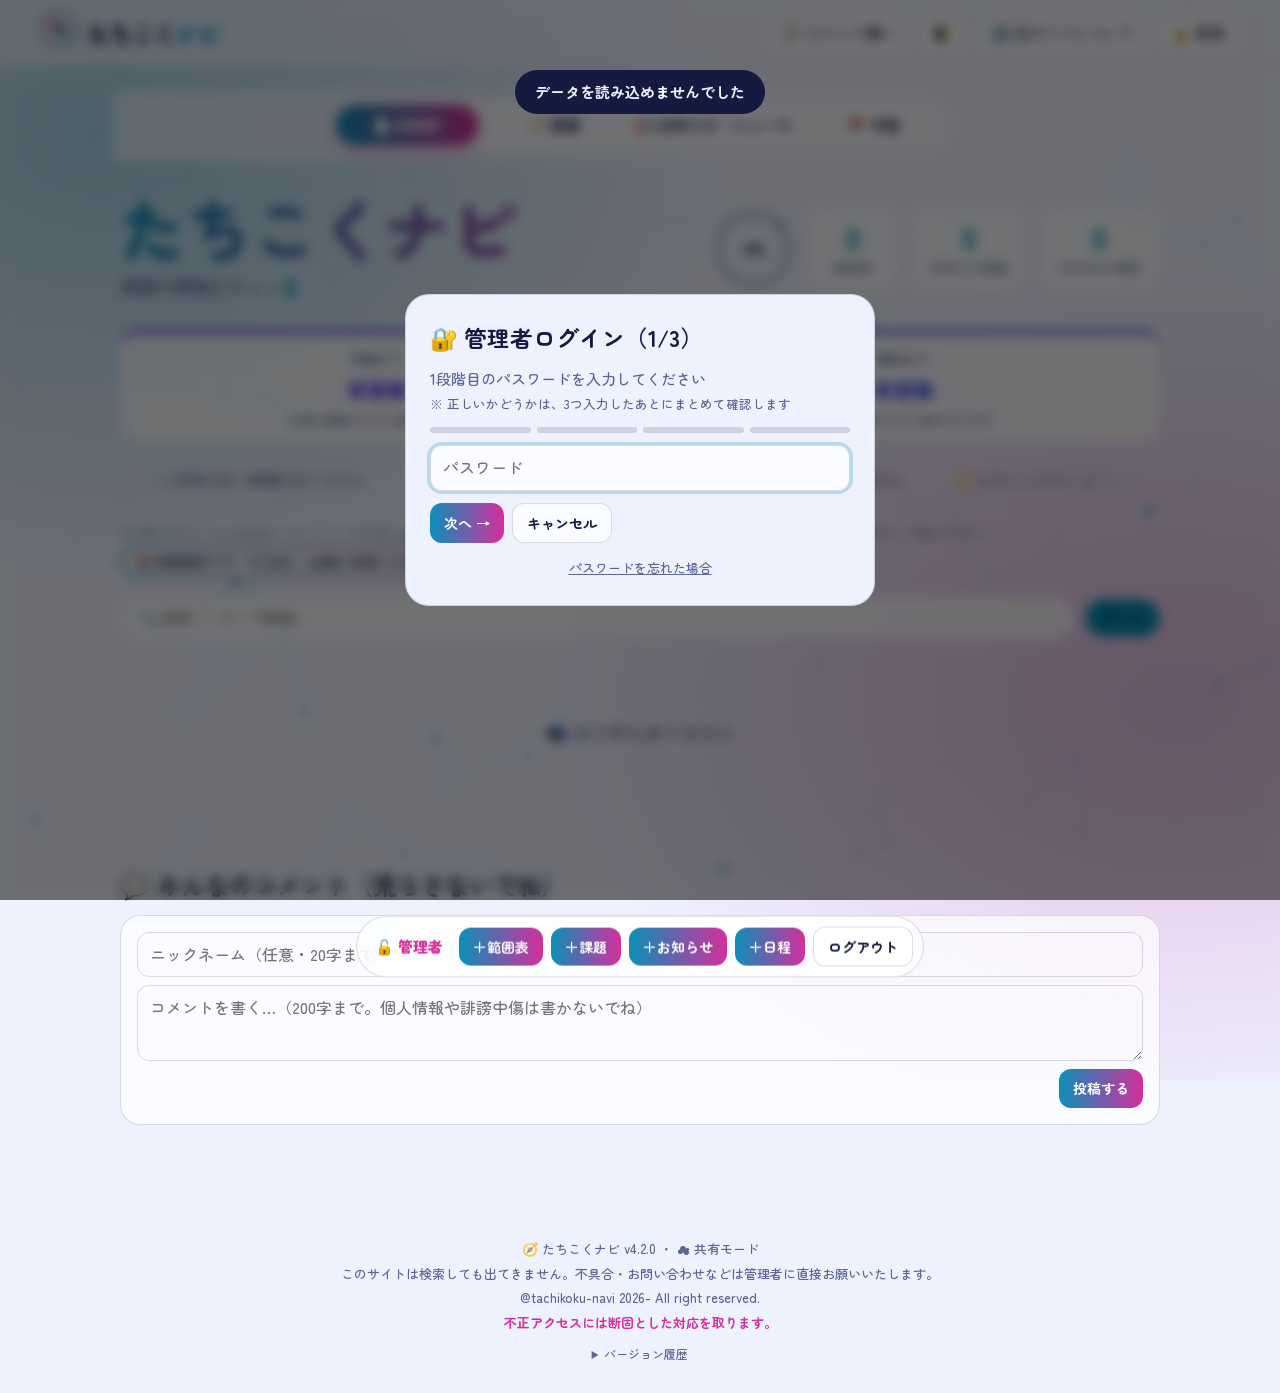
==== commit cc365848: "upd" ====
--- a/admin.html
+++ b/admin.html
@@ -6,6 +6,8 @@
 <title>たちこくナビ 管理</title>
 <meta name="robots" content="noindex,nofollow">
 <link rel="icon" type="image/svg+xml" href="data:image/svg+xml,%3Csvg xmlns='http://www.w3.org/2000/svg' viewBox='0 0 100 100'%3E%3Crect width='100' height='100' rx='22' fill='%23060a1e'/%3E%3Ccircle cx='50' cy='50' r='34' fill='none' stroke='%235ee7ff' stroke-width='6'/%3E%3Cpath d='M50 16L63 50H37Z' fill='%23ff6bd6'/%3E%3Cpath d='M50 84L63 50H37Z' fill='%235ee7ff'/%3E%3Ccircle cx='50' cy='50' r='5' fill='%23ffffff'/%3E%3C/svg%3E">
+<link rel="preconnect" href="https://fonts.googleapis.com">
+<link rel="stylesheet" href="https://fonts.googleapis.com/css2?family=Zen+Maru+Gothic:wght@500;700;900&display=swap">
 <style>
 *{box-sizing:border-box;margin:0}
 :root{--bg:#eef2ff;--fg:#151a40;--mut:#5a6392;--card:rgba(255,255,255,.72);--bd:rgba(21,26,64,.15);--a:#0b8fb8;--b:#d42f9c;--c:#b57d00;box-sizing:border-box;padding-top:env(safe-area-inset-top,0px);padding-bottom:env(safe-area-inset-bottom,0px)}
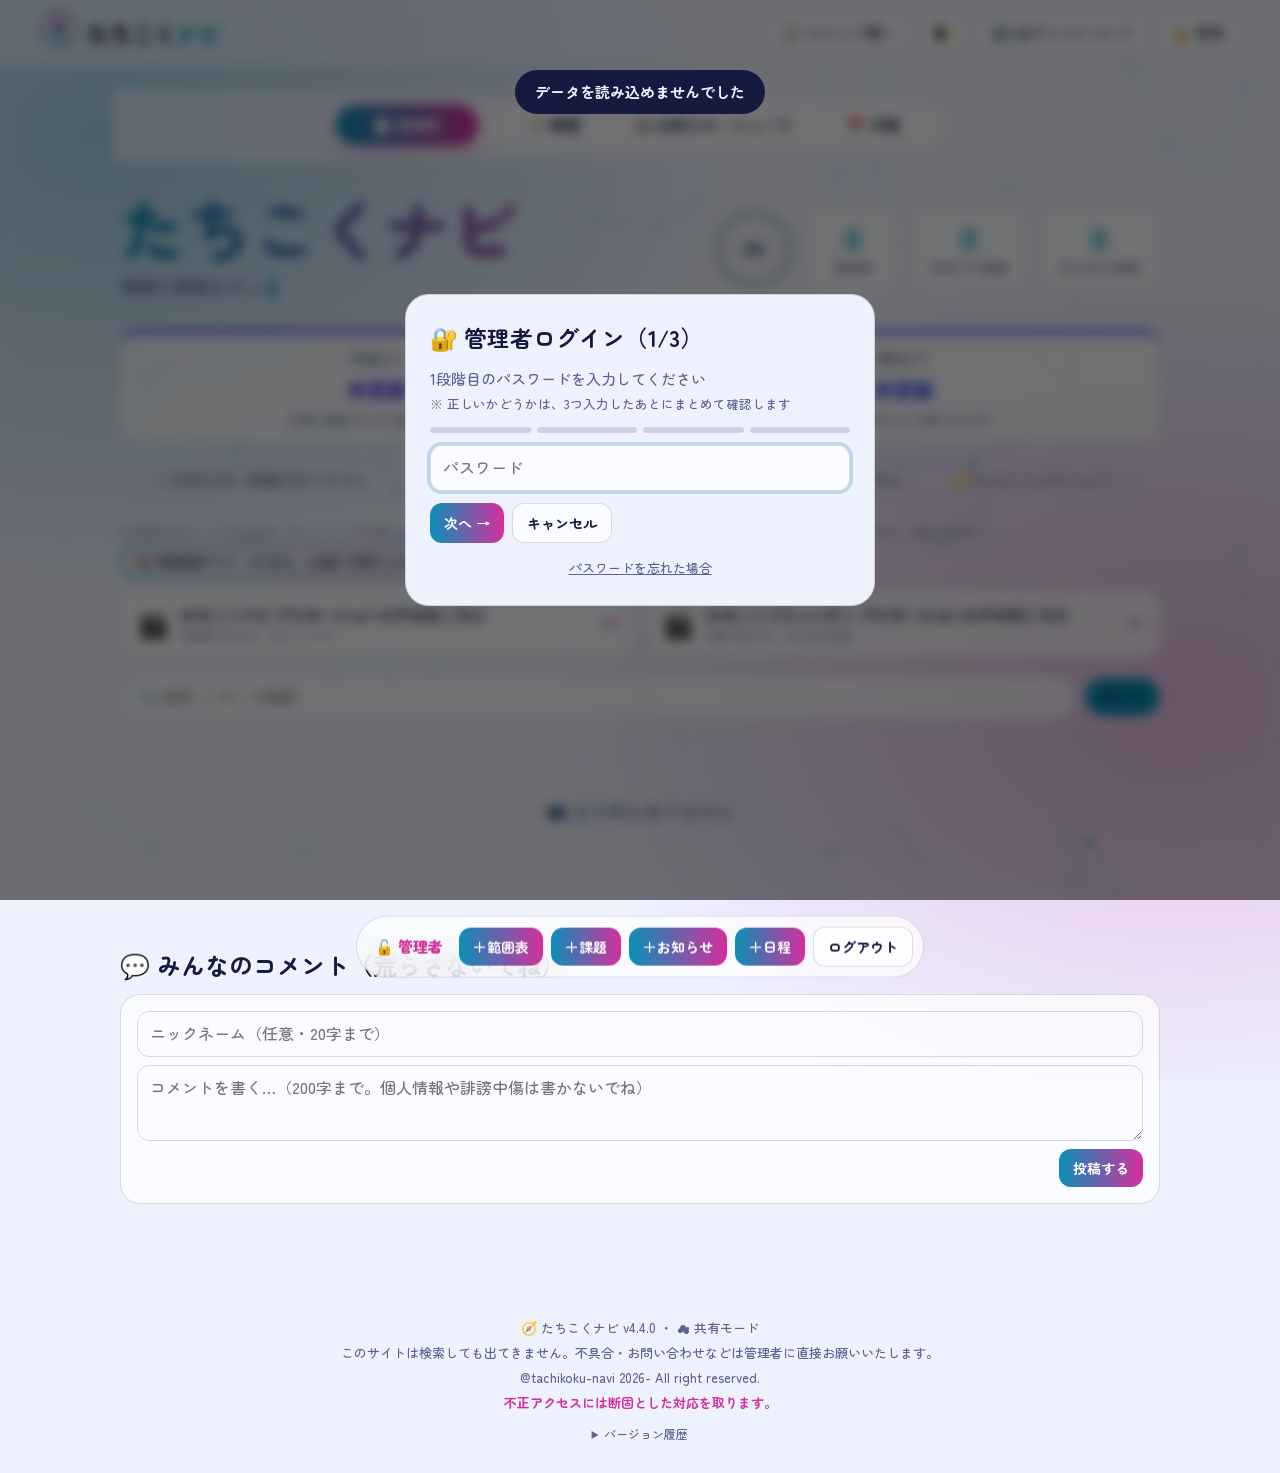
==== commit fcb76b6e: "Add files via upload" ====
--- a/admin.html
+++ b/admin.html
@@ -160,6 +160,16 @@
 .lk{background:none;border:1px solid var(--bd);border-radius:99px;padding:2px 12px;font-size:13px;transition:.2s}#fp.lk{border:0;text-decoration:underline;color:var(--mut)}.lk:hover{translate:0 -3px;scale:1.1;border-color:var(--a)}.lk.on{background:var(--a);color:#001;border-color:var(--a)}.lk:active{scale:.9}
 .pg h2{margin:30px 0 8px;font-size:22px;border-left:5px solid var(--a);padding-left:12px}.pg p,.pg li{color:var(--mut);margin:6px 0}.pg ul{padding-left:22px}.pg .lead{font-size:17px;color:var(--fg)}
 .fg{display:grid;grid-template-columns:repeat(auto-fill,minmax(240px,1fr));gap:14px;margin-top:14px}.fc{background:var(--card);border:1px solid var(--bd);border-radius:18px;padding:16px;transition:.25s}.fc:hover{translate:0 -8px;scale:1.03;box-shadow:0 16px 36px color-mix(in srgb,var(--b) 30%,transparent)}.fc b{font-size:17px}
+
+.tt{margin-top:10px;font-size:14px}.tt summary{cursor:pointer;font-weight:700;color:var(--a);user-select:none}
+.ttr{margin-top:8px;padding:8px 12px;border-radius:12px;background:color-mix(in srgb,var(--a) 10%,transparent)}
+.ttr b{font-size:13px}.ttr ol{list-style:none;counter-reset:p;padding:0;margin:4px 0 0}
+.ttr li{counter-increment:p;display:flex;gap:8px;margin:2px 0}.ttr li::before{content:counter(p) "限";flex:none;min-width:2.4em;color:var(--mut);font-weight:700}
+.pvr{display:grid;grid-template-columns:repeat(auto-fit,minmax(260px,1fr));gap:10px;margin-top:12px}
+.pvb{display:flex;align-items:center;gap:12px;padding:12px 16px;border-radius:16px;text-decoration:none;color:var(--fg);font-weight:900;background:var(--card);border:1px solid var(--bd);transition:.25s}
+.pvb:hover{translate:0 -4px;border-color:var(--b);box-shadow:0 10px 24px color-mix(in srgb,var(--b) 30%,transparent)}
+.pvb small{display:block;color:var(--mut);font-weight:500;font-size:11px}.pvb .ic{font-size:26px;line-height:1}.pvb .arw{margin-left:auto;color:var(--b);font-size:20px}
+.ttd{display:grid;gap:6px;border:1px solid var(--bd);border-radius:14px;padding:10px}.ttdh{display:flex;gap:8px;align-items:center}.ttdh b{flex:none;font-size:13px}.ttdh input{flex:1;min-width:0}.ttdh button{padding:4px 12px;font-size:12px}.box .tt-s{min-height:60px}
 </style>
 </head>
 <body>
@@ -184,7 +194,7 @@
   <section class="cdn" id="cdn"></section>
   <div id="nb" class="nbn"></div>
   <div class="tkw"><div class="tk" id="tk"></div></div>
-  <div class="sbw"><p class="osn">STUDIXとたちこくナビneoはオープンソース（STUDIX: <a href="https://github.com/sirius-tool/studix" target="_blank" rel="noopener">github.com/sirius-tool/studix</a>）であり、管理者に学習情報等が抜き取られる心配は一切ございません。ご安心ください。</p><div class="sbnrow"><a class="sbn" href="https://sirius-tool.github.io/studix" target="_blank" rel="noopener">📚 学習管理アプリ「STUDIX」も是非ご利用ください！ →</a><a class="sbn" href="https://sirius-tool.github.io/tknavi-neo" target="_blank" rel="noopener">📝 考査の練習問題解くならたちこくナビneo! →</a></div></div>
+  <div class="sbw"><p class="osn">STUDIXとたちこくナビneoはオープンソース（STUDIX: <a href="https://github.com/sirius-tool/studix" target="_blank" rel="noopener">github.com/sirius-tool/studix</a>）であり、管理者に学習情報等が抜き取られる心配は一切ございません。ご安心ください。</p><div class="sbnrow"><a class="sbn" href="https://sirius-tool.github.io/studix" target="_blank" rel="noopener">📚 学習管理アプリ「STUDIX」も是非ご利用ください！ →</a><a class="sbn" href="https://sirius-tool.github.io/tknavi-neo" target="_blank" rel="noopener">📝 考査の練習問題解くならたちこくナビneo! →</a></div><div class="pvr"><a class="pvb" href="promo-navi.html" target="_blank" rel="noopener"><span class="ic">🎬</span><span>たちこくナビ プロモーションビデオはこちら<small>約45秒でわかる、たちこくナビ</small></span><span class="arw">→</span></a><a class="pvb" href="promo.html" target="_blank" rel="noopener"><span class="ic">🎬</span><span>たちこくコミュニティ プロモーションビデオはこちら<small>30秒でわかる、みんなの広場</small></span><span class="arw">→</span></a></div></div>
     <div class="tools"><input id="q" placeholder="🔍 検索（/ キーで移動）"><div id="chips" style="display:contents"></div></div>
   <div class="grid" id="grid"></div>
 <section id="cm"><h2>💬 みんなのコメント（荒らさないでね）</h2><div class="cmf"><div id="rpl" class="rpb" hidden></div><input id="hp" tabindex="-1" autocomplete="off" aria-hidden="true" style="position:absolute;left:-9999px;height:0;opacity:0"><input id="cn" maxlength="20" placeholder="ニックネーム（任意・20字まで）"><textarea id="ct" maxlength="200" placeholder="コメントを書く…（200字まで。個人情報や誹謗中傷は書かないでね）"></textarea><button class="btn" id="cs">投稿する</button></div><div id="cl"></div></section>
@@ -198,7 +208,7 @@
     <div class="fc"><b>📝 課題</b><p>教科・期限・内容を一覧で確認。「あと何日」がカウントダウンされ、期限が近いものは赤く光って知らせます。終わったら「完了」にチェックすれば、達成率リングが伸びます。</p></div>
     <div class="fc"><b>📢 お知らせ・ニュース</b><p>行事の変更や重要な連絡を掲載します。ピン留めされたお知らせは先頭に表示され、最新の1件はトップにも顔を出します。</p></div>
     <div class="fc"><b>💬 コメント</b><p>ページ下部のコメント欄で、感想や要望を気軽に書き込めます。不適切なコメントは管理者が削除します。👍で共感も伝えられます。荒らしコメント対策機能追加しました。不適切な言葉（NGワード）は、伏せ字や記号をはさんでも自動で投稿できなくなります。</p></div>
-    <div class="fc"><b>📅 日程カウントダウン</b><p>考査や模試の日程を登録すると、「考査まであと◯日」「模試まであと◯日」がトップに表示されます。</p></div>
+    <div class="fc"><b>📅 日程カウントダウン</b><p>考査や模試の日程を登録すると、「考査まであと◯日」「模試まであと◯日」がトップに表示されます。考査の時間割（1日目・2日目…の教科）も登録でき、カードから確認できます。</p></div>
     <div class="fc"><b>🔍 検索と絞り込み</b><p>キーワード検索と、考査・教科ごとの絞り込みができます。「/」キーを押すとすぐ検索欄に移動できます。</p></div>
     <div class="fc"><b>🌓 見た目の切替</b><p>ダークモードとライトモードをボタンひとつで切り替えられます。こっそり隠し機能もあるかも？</p></div>
   </div>
@@ -225,6 +235,7 @@
 <footer><p id="ft"></p><p>このサイトは検索しても出てきません。不具合・お問い合わせなどは管理者に直接お願いいたします。</p><p>@tachikoku-navi 2026- All right reserved.</p><p style="font-weight:700;color:var(--b)">不正アクセスには断固とした対応を取ります。</p>
   
 <details class="vh"><summary>バージョン履歴</summary><ul>
+<li>2026-11-28　v4.4.0</li>
 <li>2026-11-27　v4.2.0</li>
 <li>2026-11-26　v4.1.0</li>
 <li>2026-11-26　v4.0.0</li>
@@ -262,6 +273,8 @@
 let CMT=[],IPM={},lastP=0,CN=20,HM=false,RT=null,LKL=new Set(LS('tn_likes'));let S={ranges:[],tasks:[],news:[],events:[]},tab='ranges',flt='',AD=false,DN=new Set(LS('tn_done'));
 const T0=()=>{const d=new Date();d.setHours(0,0,0,0);return d},dys=s=>Math.round((new Date(s+'T00:00')-T0())/864e5);
 const fd=s=>typeof s=='number'?new Date(s).toLocaleDateString('ja-JP'):new Date(s+'T00:00').toLocaleDateString('ja-JP',{month:'long',day:'numeric',weekday:'short'});
+const ttTxt=x=>(x.timetable||[]).map(d=>(d.subs||[]).join(' ')).join(' ');
+const ttHTML=x=>{const t=x.timetable||[],n=t.filter(d=>d&&(d.subs||[]).length).length;if(!n)return'';return`<details class="tt"><summary>🗓 時間割を見る（${n}日間）</summary>`+t.map((d,i)=>(d&&(d.subs||[]).length)?`<div class="ttr"><b>${i+1}日目${d.date?'　'+new Date(d.date+'T00:00').toLocaleDateString('ja-JP',{month:'numeric',day:'numeric',weekday:'short'}):''}</b><ol>${d.subs.map(s=>`<li>${E(s)}</li>`).join('')}</ol></div>`:'').join('')+'</details>'};
 let tt;const toast=m=>{const t=$('#toast');t.textContent=m;t.classList.add('on');clearTimeout(tt);tt=setTimeout(()=>t.classList.remove('on'),2600)};
 /* ---- background: static stars (drawn once) + compass needle ---- */
 const cv=$('#bg'),cx=cv.getContext('2d'),P=Array.from({length:140},()=>({x:Math.random(),y:Math.random(),z:Math.random()*.9+.1,r:Math.random()*1.6+.6}));let W,H,col='#5ee7ff';
@@ -284,7 +297,7 @@
  if(!SB){S.ranges=LS('tn_ranges');S.tasks=LS('tn_tasks').filter(x=>!(dys(x.due)<=-3));SV('tn_tasks',S.tasks);S.news=LS('tn_news');S.events=LS('tn_events');CMT=LS('tn_comments');S.l=1;render(first);drawC();return}
  if(first)api('/rest/v1/rpc/purge_old_tasks',{method:'POST',headers:JH,body:'{}'}).catch(()=>{});
  try{const [a,b,c,ev,t]=await Promise.all([...['ranges','tasks','news'].map(x=>api('/rest/v1/'+x+'?select=*')),api('/rest/v1/events?select=*').catch(()=>[]),api('/rest/v1/comments?select=*&parent_id=is.null&order=pinned.desc,ts.desc&limit='+(CN+1)).catch(()=>api('/rest/v1/comments?select=*&parent_id=is.null&order=ts.desc&limit='+(CN+1)))]);HM=t.length>CN;const tp=t.slice(0,CN),rp=tp.length?await api('/rest/v1/comments?select=*&order=ts.asc&parent_id=in.('+tp.map(x=>x.id).join(',')+')'):[];S.ranges=a;S.tasks=b.filter(x=>!(dys(x.due)<=-3));if(AD&&TOK)b.filter(x=>dys(x.due)<=-3).forEach(x=>api('/rest/v1/tasks?id=eq.'+encodeURIComponent(x.id),{method:'DELETE'}).then(()=>delF(x.url)).catch(()=>{}));S.news=c;S.events=ev;CMT=[...tp,...rp];IPM={};if(AD&&TOK&&CMT.length){try{(await api('/rest/v1/comment_ips?select=comment_id,ip&comment_id=in.('+CMT.map(x=>x.id).join(',')+')')).forEach(x=>IPM[x.comment_id]=x.ip)}catch(e){}}S.l=1;render(first);drawC()}catch(e){S.l=1;render(first);toast('データを読み込めませんでした')}}
-load(1);$('#ft').textContent='🧭 たちこくナビ v4.2.0 ・ '+(SB?'☁ 共有モード':'💾 デモモード（この端末のみ保存・Supabase未設定）');
+load(1);$('#ft').textContent='🧭 たちこくナビ v4.4.0 ・ '+(SB?'☁ 共有モード':'💾 デモモード（この端末のみ保存・Supabase未設定）');
 if(SB)setInterval(()=>{if($('#md').hidden&&!document.hidden)load()},60000);
 const delF=u=>{const p=(u||'').split('/public/files/')[1];if(p&&SB)api('/storage/v1/object/files/'+p,{method:'DELETE'}).catch(()=>{})};
 async function save(t,o,file){
@@ -298,7 +311,7 @@
 function cnt(el,n){const f=+el.textContent||0,s=performance.now();(function u(t){const k=Math.min(1,(t-s)/700);el.textContent=Math.round(f+(n-f)*k);if(k<1)requestAnimationFrame(u)})(s)}
 function card(x,i,a){const R=tab=='ranges',N=tab=='news',V=tab=='events',h=hue(V?x.kind:N?x.cat:R?x.exam:x.subject),pre=`<article class="card${a?'':' in sx'}" style="--h:${h};--i:${i}" data-id="${x.id}">`;
 const fl=`<div class="ac">${x.url?`<button data-dl="${x.id}">⬇ ダウンロード</button><a href="${E(x.url)}" target="_blank" rel="noopener">👁 開く</a>`:''}</div><div class="adm"><button data-ed="${x.id}">✏️ 編集</button><button data-del="${x.id}">🗑 削除</button></div>`;
-if(V){const d=dys(x.date),de=dys(x.end_date||x.date),lb=d>0?`あと${d}日`:de>=0?(d==0&&de==0?'今日！':'実施中！'):'終了';return pre.replace('class="card','class="card'+(de<0?' over':d>=0&&d<=7?' hot':''))+`<span class="badge">${E(x.kind)}</span><h3>${E(x.title)}</h3><div class="cd">⏳ ${lb}</div><p>📅 ${fd(x.date)}${x.end_date&&x.end_date!=x.date?' 〜 '+fd(x.end_date):''}</p>${x.note?`<p>${E(x.note)}</p>`:''}`+fl+'</article>'}
+if(V){const d=dys(x.date),de=dys(x.end_date||x.date),lb=d>0?`あと${d}日`:de>=0?(d==0&&de==0?'今日！':'実施中！'):'終了';return pre.replace('class="card','class="card'+(de<0?' over':d>=0&&d<=7?' hot':''))+`<span class="badge">${E(x.kind)}</span><h3>${E(x.title)}</h3><div class="cd">⏳ ${lb}</div><p>📅 ${fd(x.date)}${x.end_date&&x.end_date!=x.date?' 〜 '+fd(x.end_date):''}</p>${x.note?`<p>${E(x.note)}</p>`:''}${ttHTML(x)}`+fl+'</article>'}
 if(N)return pre+`<span class="badge">${x.pin?'📌 ':''}${E(x.cat)}</span><h3>${E(x.title)}</h3><p style="white-space:pre-wrap">${E(x.detail)}</p><small>🗓 ${fd(x.date)}</small>`+fl+'</article>';
 if(R)return pre+`<span class="badge">${E(x.exam)}</span><h3>${E(x.title)}</h3>${x.date?`<p>🗓 試験日：${fd(x.date)}</p>`:''}${x.note?`<p>${E(x.note)}</p>`:''}<small>更新：${fd(x.updated||0)}</small>${fl}</article>`;
 const d=dys(x.due),dn=DN.has(x.id),lb=d<0?`${-d}日超過`:d==0?'今日まで！':d==1?'明日まで':`あと${d}日`;
@@ -306,7 +319,7 @@
 function render(a){const R=tab=='ranges',k=x=>tab=='events'?x.kind:tab=='news'?x.cat:R?x.exam:x.subject,all=S[tab],q=$('#q').value.trim().toLowerCase();
 if(flt&&!all.some(x=>k(x)==flt))flt='';
 $('#chips').innerHTML=['',...new Set(all.map(k))].map(c=>`<button class="chip${c==flt?' on':''}" data-f="${E(c)}">${c?E(c):'すべて'}</button>`).join('');
-let l=all.filter(x=>(!flt||k(x)==flt)&&[x.title,x.exam,x.subject,x.note,x.detail,x.kind,x.cat].join(' ').toLowerCase().includes(q));
+let l=all.filter(x=>(!flt||k(x)==flt)&&[x.title,x.exam,x.subject,x.note,x.detail,x.kind,x.cat,ttTxt(x)].join(' ').toLowerCase().includes(q));
 l.sort(tab=='events'?(x,y)=>{const a=dys(x.end_date||x.date)<0,b=dys(y.end_date||y.date)<0;return a!=b?a-b:a?(y.date>x.date?1:-1):(x.date<y.date?-1:1)}:tab=='news'?(x,y)=>(!!y.pin-!!x.pin)||(y.date>x.date?1:y.date<x.date?-1:0):R?(x,y)=>(y.updated||0)-(x.updated||0):(x,y)=>{const a=dys(x.due)<0,b=dys(y.due)<0;return a!=b?a-b:a?(y.due>x.due?1:-1):(x.due<y.due?-1:1)});
 $('#grid').innerHTML=l.length?l.map((x,i)=>card(x,i,a)).join(''):`<div class="empty">${S.l||!SB?'📭 まだ何もありません':'🛰 読み込み中…'}</div>`;
 if(a){const io=new IntersectionObserver(es=>es.forEach(e=>{if(e.isIntersecting){e.target.classList.add('in');io.unobserve(e.target)}}),{threshold:.1});document.querySelectorAll('.card:not(.in)').forEach(c=>io.observe(c));setTimeout(()=>document.querySelectorAll('.card').forEach(c=>c.classList.add('in')),900)}
@@ -360,14 +373,15 @@
 $('#lock').onclick=()=>AD?lo():pw();$('#out').onclick=lo;
 document.querySelectorAll('[data-add]').forEach(b=>b.onclick=()=>form(b.dataset.add));
 const op=(a,v)=>a.map(e=>`<option${e==v?' selected':''}>${e}</option>`).join('');
+const ttDay=(d,i)=>`<div class="ttd"><div class="ttdh"><b>${i+1}日目</b><input type="date" class="tt-d" value="${E(d.date||'')}"><button type="button" class="btn g tt-rm">削除</button></div><textarea class="tt-s" placeholder="1行に1科目（例：国語 9:00〜9:50）。限目は自動で付きます">${E((d.subs||[]).join('\n'))}</textarea></div>`;
 function form(t,o={}){const R=t=='ranges';
-md(`<h2>${o.id?'✏️ 編集':'＋ 追加'}：${({ranges:'範囲表',tasks:'課題',news:'お知らせ',events:'日程'})[t]}</h2><div id="fm" style="display:grid;gap:10px">`+(t=='events'?`<label>種類<select name="a">${op(['考査','模試','行事','その他'],o.kind)}</select></label><label>名称<input name="b" value="${E(o.title||'')}" placeholder="例：2学期期末考査 / 第3回全統模試"></label><label>開始日<input type="date" name="c" value="${o.date||''}"></label><label>終了日（複数日のときだけ）<input type="date" name="g" value="${o.end_date||''}"></label><label>備考<textarea name="d">${E(o.note||'')}</textarea></label>`:t=='news'?`<label>種類<select name="a">${op(['お知らせ','重要','ニュース','行事','その他'],o.cat)}</select></label><label>タイトル<input name="b" value="${E(o.title||'')}"></label><label>日付<input type="date" name="c" value="${o.date||new Date(Date.now()-new Date().getTimezoneOffset()*6e4).toISOString().slice(0,10)}"></label><label>本文<textarea name="d">${E(o.detail||'')}</textarea></label><label class="ck"><input type="checkbox" name="e" ${o.pin?'checked':''}>📌 ピン留め（先頭に表示）</label>`:R?`<label>どの考査？<select name="a">${op(EX,o.exam)}</select></label><label>タイトル<input name="b" required value="${E(o.title||'')}" placeholder="例：1年 範囲表"></label><label>試験日（任意）<input type="date" name="c" value="${o.date||''}"></label><label>備考<textarea name="d">${E(o.note||'')}</textarea></label>`:`<label>教科<select name="a">${op(SJ,o.subject)}</select></label><label>課題名<input name="b" required value="${E(o.title||'')}" placeholder="例：ワーク p.20〜30"></label><label>提出期限<input type="date" name="c" required value="${o.due||''}"></label><label>内容・提出方法<textarea name="d">${E(o.detail||'')}</textarea></label>`)+`<label>PDF${R?'':'（任意）'}<input type="file" name="f" accept="application/pdf"></label>${o.fn?`<small>現在：${E(o.fn)}（選ぶと差し替え）</small>`:''}<div class="row"><button class="btn" id="sv">保存</button><button class="btn g" data-x>キャンセル</button></div></div>`);
-const g=n=>$('#fm [name="'+n+'"]');$('#sv').onclick=async()=>{const f={a:g('a'),b:g('b'),c:g('c'),d:g('d'),e:g('e'),f:g('f'),g:g('g')},fl=f.f&&f.f.files[0];if(!f.b.value.trim())return toast('タイトルを入力してください');if(t!='ranges'&&!f.c.value)return toast('日付を入れてください');
+md(`<h2>${o.id?'✏️ 編集':'＋ 追加'}：${({ranges:'範囲表',tasks:'課題',news:'お知らせ',events:'日程'})[t]}</h2><div id="fm" style="display:grid;gap:10px">`+(t=='events'?`<label>種類<select name="a">${op(['考査','模試','行事','その他'],o.kind)}</select></label><label>名称<input name="b" value="${E(o.title||'')}" placeholder="例：2学期期末考査 / 第3回全統模試"></label><label>開始日<input type="date" name="c" value="${o.date||''}"></label><label>終了日（複数日のときだけ）<input type="date" name="g" value="${o.end_date||''}"></label><label>備考<textarea name="d">${E(o.note||'')}</textarea></label><div id="ttw" style="display:grid;gap:8px"><b style="font-size:13px">🗓 時間割（任意）</b><div id="ttb" style="display:grid;gap:8px">${(o.timetable||[]).map(ttDay).join('')}</div><button type="button" class="btn g" id="tta">＋ 日を追加（1日目・2日目…）</button></div>`:t=='news'?`<label>種類<select name="a">${op(['お知らせ','重要','ニュース','行事','その他'],o.cat)}</select></label><label>タイトル<input name="b" value="${E(o.title||'')}"></label><label>日付<input type="date" name="c" value="${o.date||new Date(Date.now()-new Date().getTimezoneOffset()*6e4).toISOString().slice(0,10)}"></label><label>本文<textarea name="d">${E(o.detail||'')}</textarea></label><label class="ck"><input type="checkbox" name="e" ${o.pin?'checked':''}>📌 ピン留め（先頭に表示）</label>`:R?`<label>どの考査？<select name="a">${op(EX,o.exam)}</select></label><label>タイトル<input name="b" required value="${E(o.title||'')}" placeholder="例：1年 範囲表"></label><label>試験日（任意）<input type="date" name="c" value="${o.date||''}"></label><label>備考<textarea name="d">${E(o.note||'')}</textarea></label>`:`<label>教科<select name="a">${op(SJ,o.subject)}</select></label><label>課題名<input name="b" required value="${E(o.title||'')}" placeholder="例：ワーク p.20〜30"></label><label>提出期限<input type="date" name="c" required value="${o.due||''}"></label><label>内容・提出方法<textarea name="d">${E(o.detail||'')}</textarea></label>`)+`<label>PDF${R?'':'（任意）'}<input type="file" name="f" accept="application/pdf"></label>${o.fn?`<small>現在：${E(o.fn)}（選ぶと差し替え）</small>`:''}<div class="row"><button class="btn" id="sv">保存</button><button class="btn g" data-x>キャンセル</button></div></div>`);
+const g=n=>$('#fm [name="'+n+'"]');if(t=='events'){const tb=$('#ttb'),rn=()=>tb.querySelectorAll('.ttd').forEach((e,i)=>e.querySelector('b').textContent=(i+1)+'日目');$('#tta').onclick=()=>{const ds=[...tb.querySelectorAll('.tt-d')].map(e=>e.value).filter(Boolean),b=ds.length?ds[ds.length-1]:g('c').value;let nd='';if(b){const d=new Date(b+'T00:00');if(ds.length)d.setDate(d.getDate()+1);nd=new Date(d-d.getTimezoneOffset()*6e4).toISOString().slice(0,10)}tb.insertAdjacentHTML('beforeend',ttDay({date:nd},tb.children.length));rn()};tb.onclick=e=>{const r=e.target.closest('.tt-rm');if(r){r.closest('.ttd').remove();rn()}}}$('#sv').onclick=async()=>{const f={a:g('a'),b:g('b'),c:g('c'),d:g('d'),e:g('e'),f:g('f'),g:g('g')},fl=f.f&&f.f.files[0];if(!f.b.value.trim())return toast('タイトルを入力してください');if(t!='ranges'&&!f.c.value)return toast('日付を入れてください');
 if(fl&&!/\.pdf$/i.test(fl.name)&&fl.type!='application/pdf')return toast('PDFファイルを選んでください');
 if(R&&!fl&&!o.url)return toast('範囲表のPDFを選んでください');
 const n={...o,id:o.id||'i'+Date.now().toString(36),updated:Date.now()};
-if(t=='events'){n.kind=f.a.value;n.title=f.b.value.trim();n.date=f.c.value;n.end_date=f.g.value||null;n.note=f.d.value.trim()}else if(t=='news'){n.cat=f.a.value;n.title=f.b.value.trim();n.date=f.c.value;n.detail=f.d.value.trim();n.pin=f.e.checked}else if(R){n.exam=f.a.value;n.title=f.b.value.trim();n.date=f.c.value;n.note=f.d.value.trim()}else{n.subject=f.a.value;n.title=f.b.value.trim();n.due=f.c.value;n.detail=f.d.value.trim()}
-try{toast('⏫ 保存中…');await save(t,n,fl);cl();toast('✅ 保存しました');}catch(x){fail(x,'保存できませんでした（通信・容量を確認）')}}}
+if(t=='events'){n.kind=f.a.value;n.title=f.b.value.trim();n.date=f.c.value;n.end_date=f.g.value||null;n.note=f.d.value.trim();const tt=[...document.querySelectorAll('#fm .ttd')].map(e=>({date:e.querySelector('.tt-d').value||null,subs:e.querySelector('.tt-s').value.split('\n').map(x=>x.trim()).filter(Boolean)}));if(tt.some(d=>d.subs.length))n.timetable=tt;else if(o.timetable)n.timetable=null;else delete n.timetable}else if(t=='news'){n.cat=f.a.value;n.title=f.b.value.trim();n.date=f.c.value;n.detail=f.d.value.trim();n.pin=f.e.checked}else if(R){n.exam=f.a.value;n.title=f.b.value.trim();n.date=f.c.value;n.note=f.d.value.trim()}else{n.subject=f.a.value;n.title=f.b.value.trim();n.due=f.c.value;n.detail=f.d.value.trim()}
+try{toast('⏫ 保存中…');await save(t,n,fl);cl();toast('✅ 保存しました');}catch(x){fail(x,/timetable/i.test(String(x&&x.message))?'時間割の保存には、Supabaseのeventsテーブルに「timetable」列の追加が必要です（README参照）':'保存できませんでした（通信・容量を確認）')}}}
 /* ---- theme, keys, easter eggs ---- */
 $('#th').onclick=()=>{const r=document.documentElement,d=r.dataset.theme?r.dataset.theme=='dark':matchMedia('(prefers-color-scheme:dark)').matches;r.dataset.theme=d?'light':'dark';setTimeout(upd,60)};
 let lc=0,kb=[];const KO='ArrowUp,ArrowUp,ArrowDown,ArrowDown,ArrowLeft,ArrowRight,ArrowLeft,ArrowRight,b,a';
